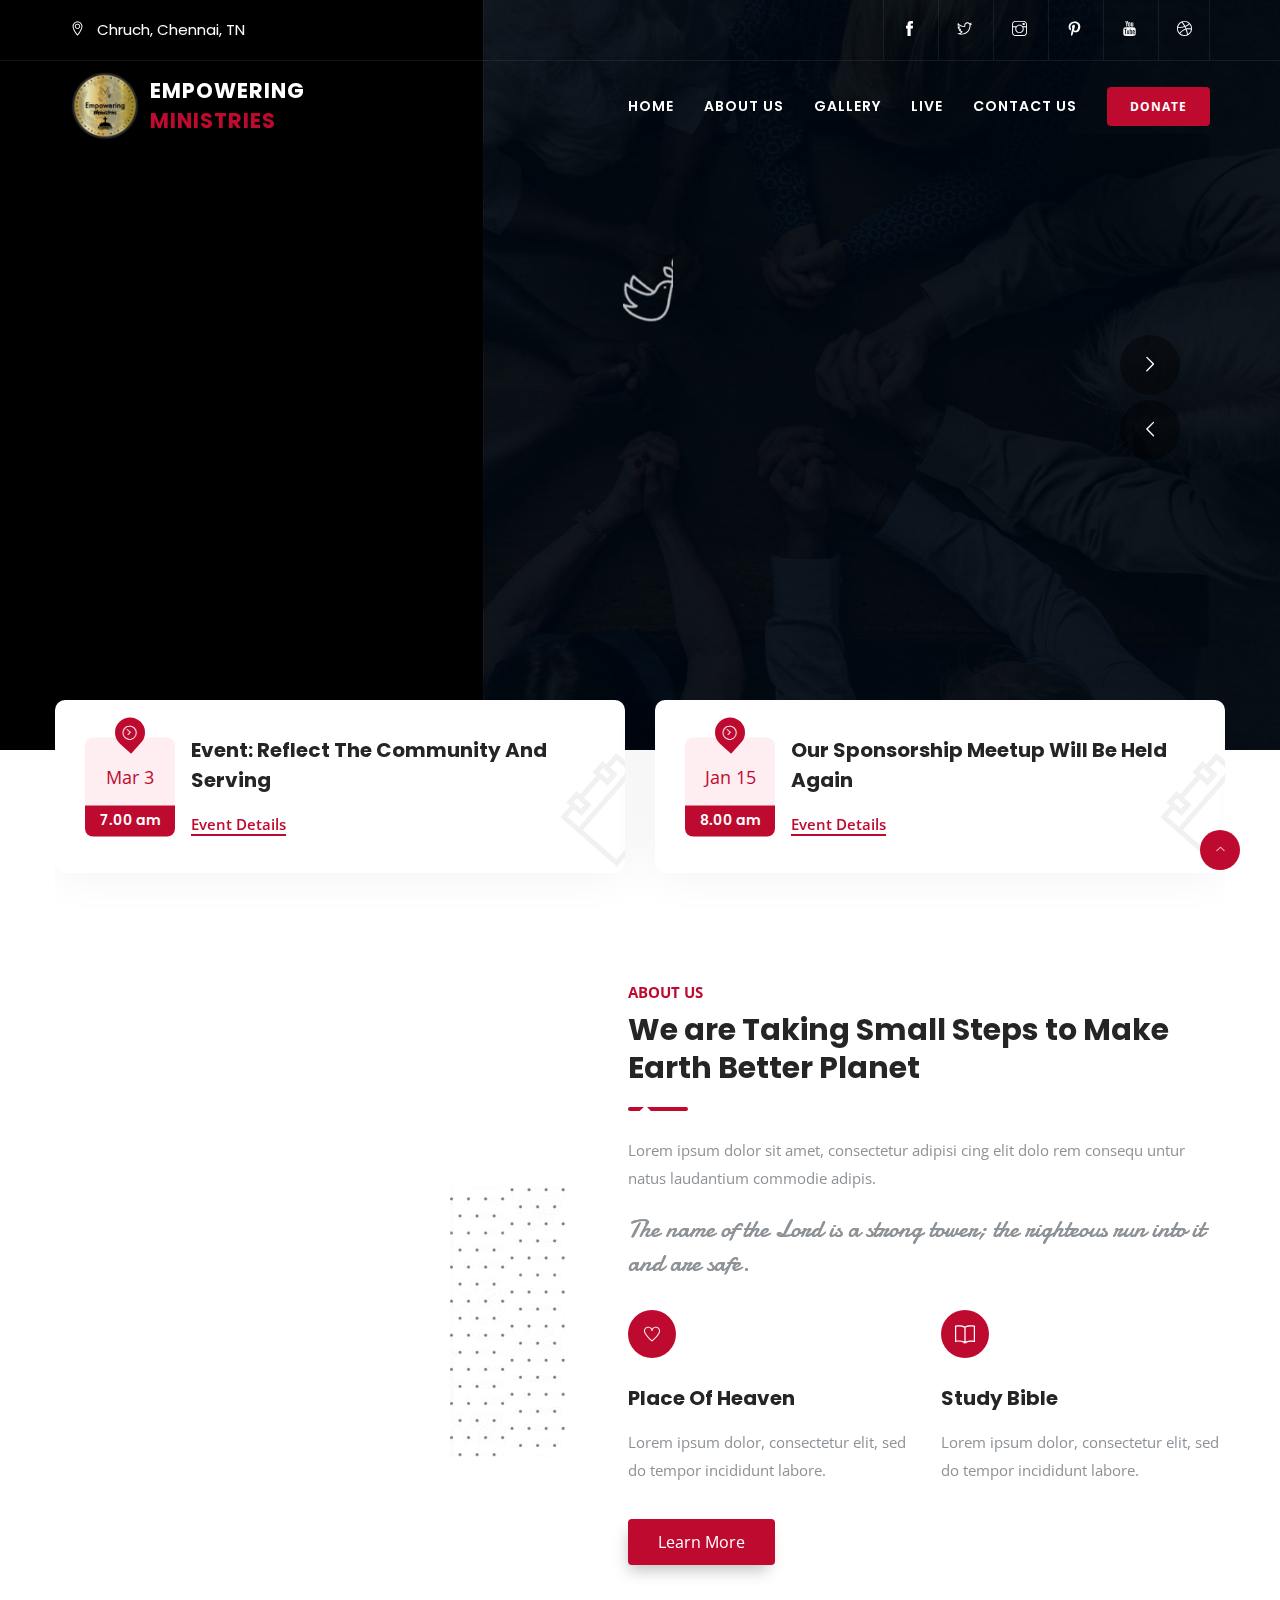
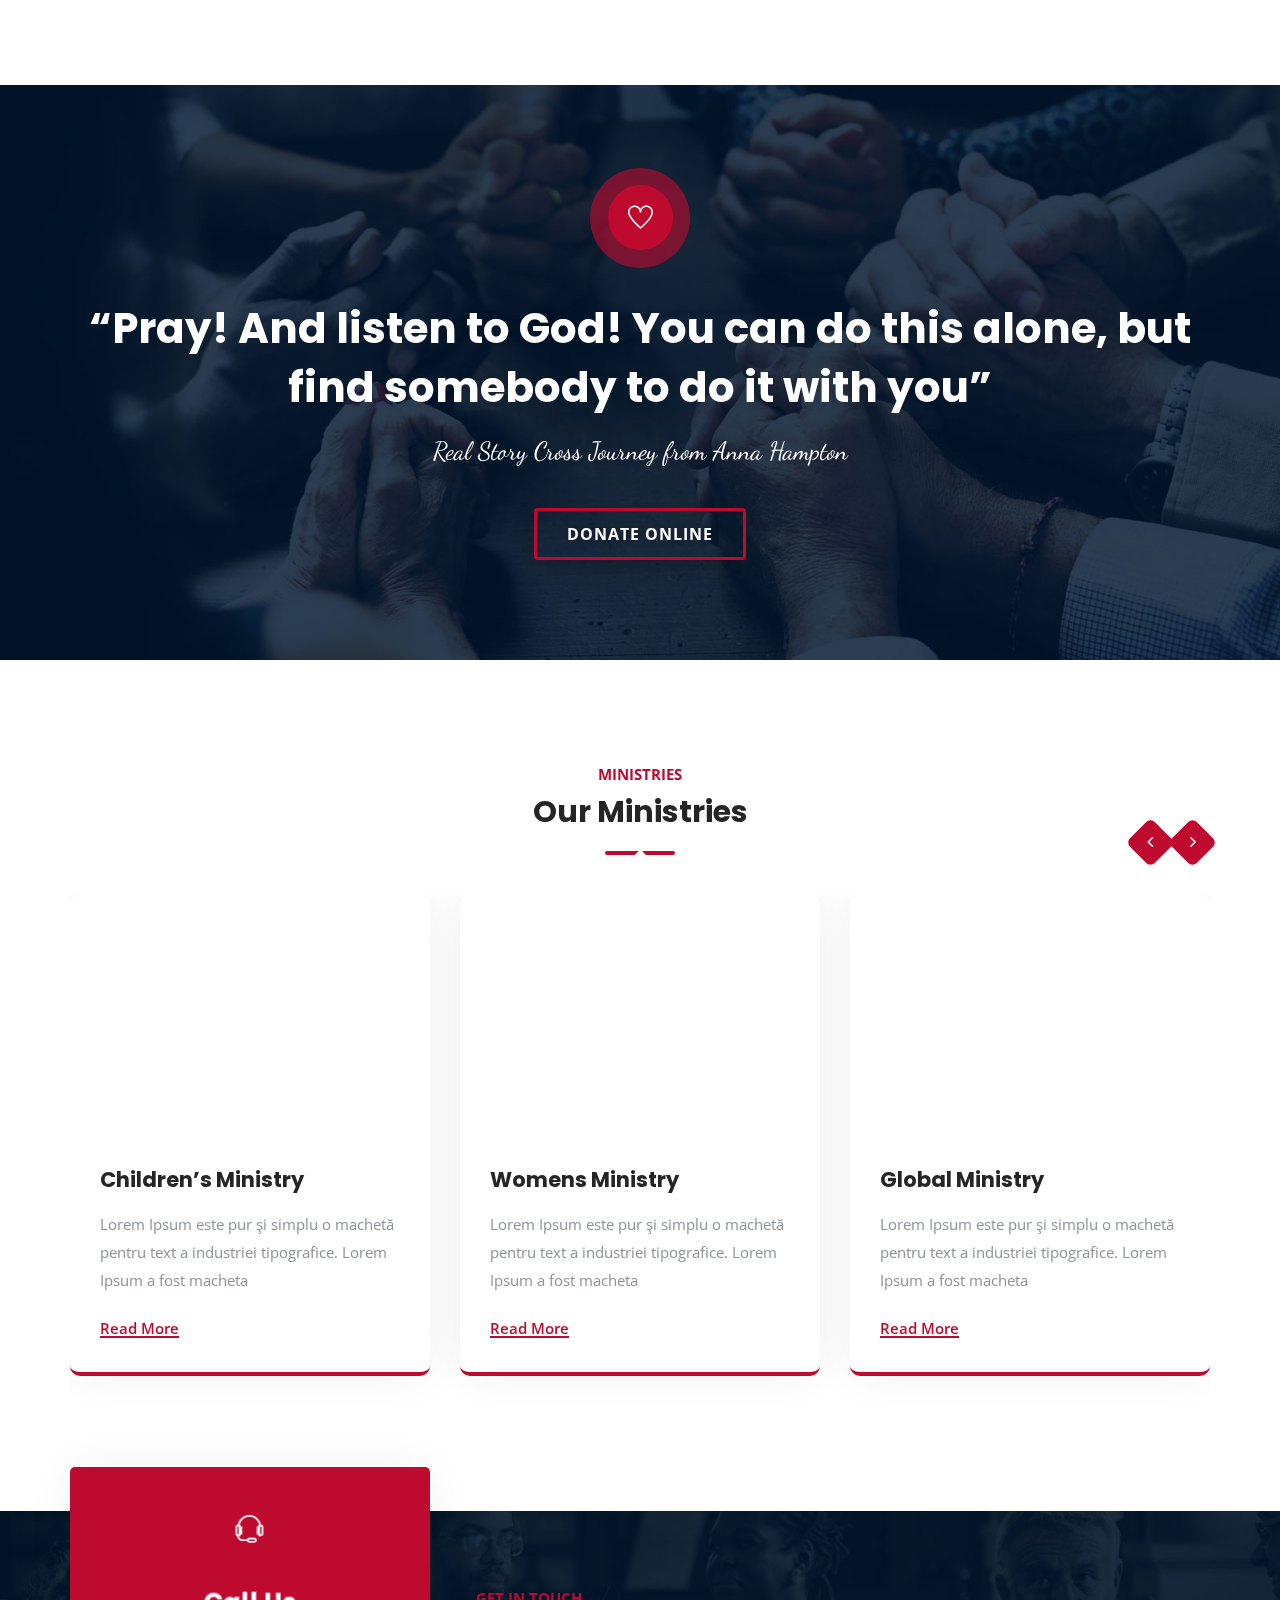
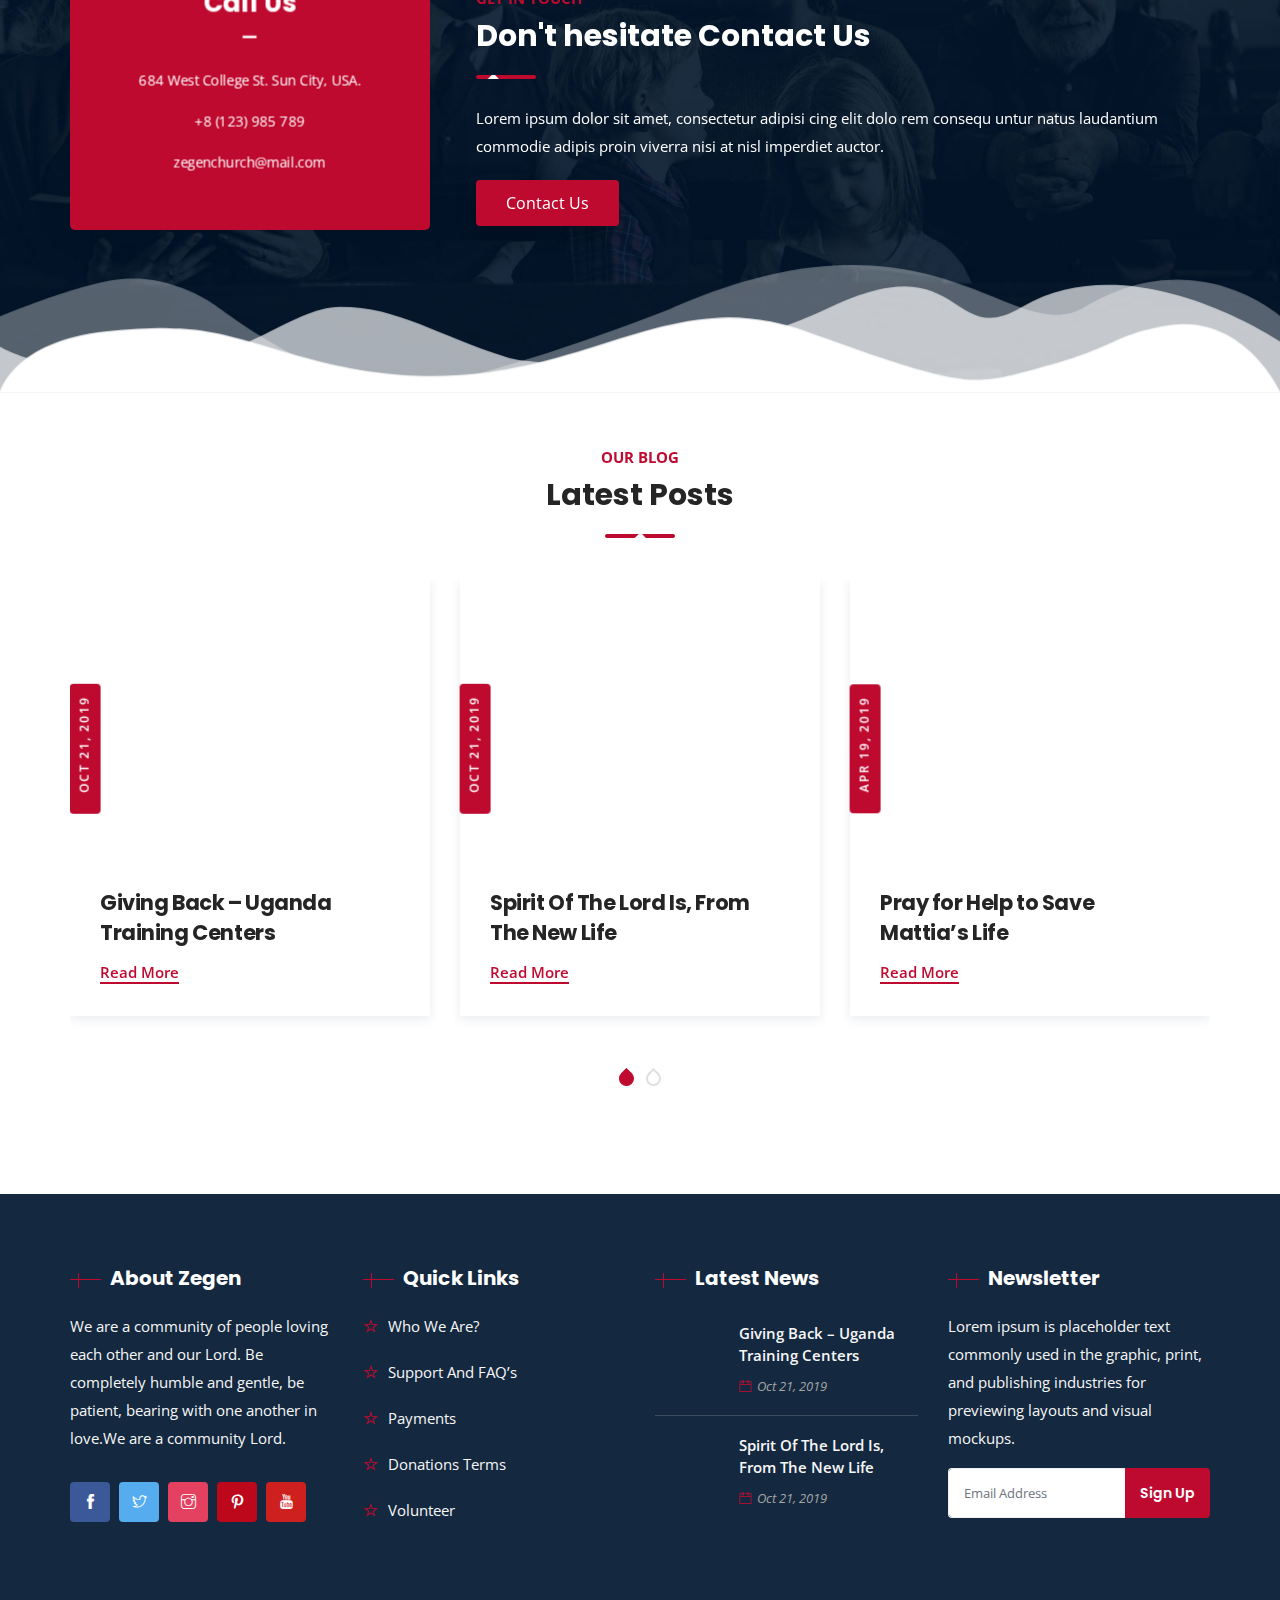
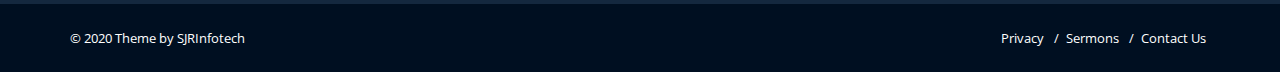
==== index.html @ 4bc89a30 "1.0" ====
<!DOCTYPE html>
<html lang="en-US">

<head>
	<meta http-equiv="content-type" content="text/html;charset=UTF-8" />
	<meta name="viewport" content="width=device-width, initial-scale=1">
	<title>Zegen &#8211; Church WordPress Theme</title>

	<link rel="stylesheet" href="css/style1.css" />
	<link rel="stylesheet" href="css/index.css" />
	<link rel='stylesheet' id='google-fonts-1-css'
		href='https://fonts.googleapis.com/css?family=Damion%3A100%2C100italic%2C200%2C200italic%2C300%2C300italic%2C400%2C400italic%2C500%2C500italic%2C600%2C600italic%2C700%2C700italic%2C800%2C800italic%2C900%2C900italic%7CDancing+Script%3A100%2C100italic%2C200%2C200italic%2C300%2C300italic%2C400%2C400italic%2C500%2C500italic%2C600%2C600italic%2C700%2C700italic%2C800%2C800italic%2C900%2C900italic&amp;ver=5.4.2'
		type='text/css' media='all' />
	<script type='text/javascript' src='js/jquery4a5f.js?ver=1.12.4-wp'></script>
	<link rel="icon" href="img/cropped-fav-icon.jpg" sizes="32x32" />
	<script type="text/javascript">
		function setREVStartSize(e) {
			//window.requestAnimationFrame(function() {				 
			window.RSIW = window.RSIW === undefined ? window.innerWidth : window.RSIW;
			window.RSIH = window.RSIH === undefined ? window.innerHeight : window.RSIH;
			try {
				var pw = document.getElementById(e.c).parentNode.offsetWidth,
					newh;
				pw = pw === 0 || isNaN(pw) ? window.RSIW : pw;
				e.tabw = e.tabw === undefined ? 0 : parseInt(e.tabw);
				e.thumbw = e.thumbw === undefined ? 0 : parseInt(e.thumbw);
				e.tabh = e.tabh === undefined ? 0 : parseInt(e.tabh);
				e.thumbh = e.thumbh === undefined ? 0 : parseInt(e.thumbh);
				e.tabhide = e.tabhide === undefined ? 0 : parseInt(e.tabhide);
				e.thumbhide = e.thumbhide === undefined ? 0 : parseInt(e.thumbhide);
				e.mh = e.mh === undefined || e.mh == "" || e.mh === "auto" ? 0 : parseInt(e.mh, 0);
				if (e.layout === "fullscreen" || e.l === "fullscreen")
					newh = Math.max(e.mh, window.RSIH);
				else {
					e.gw = Array.isArray(e.gw) ? e.gw : [e.gw];
					for (var i in e.rl)
						if (e.gw[i] === undefined || e.gw[i] === 0) e.gw[i] = e.gw[i - 1];
					e.gh = e.el === undefined || e.el === "" || (Array.isArray(e.el) && e.el.length == 0) ? e.gh : e.el;
					e.gh = Array.isArray(e.gh) ? e.gh : [e.gh];
					for (var i in e.rl)
						if (e.gh[i] === undefined || e.gh[i] === 0) e.gh[i] = e.gh[i - 1];

					var nl = new Array(e.rl.length),
						ix = 0,
						sl;
					e.tabw = e.tabhide >= pw ? 0 : e.tabw;
					e.thumbw = e.thumbhide >= pw ? 0 : e.thumbw;
					e.tabh = e.tabhide >= pw ? 0 : e.tabh;
					e.thumbh = e.thumbhide >= pw ? 0 : e.thumbh;
					for (var i in e.rl) nl[i] = e.rl[i] < window.RSIW ? 0 : e.rl[i];
					sl = nl[0];
					for (var i in nl)
						if (sl > nl[i] && nl[i] > 0) {
							sl = nl[i];
							ix = i;
						}
					var m = pw > (e.gw[ix] + e.tabw + e.thumbw) ? 1 : (pw - (e.tabw + e.thumbw)) / (e.gw[ix]);
					newh = (e.gh[ix] * m) + (e.tabh + e.thumbh);
				}
				if (window.rs_init_css === undefined) window.rs_init_css = document.head.appendChild(document.createElement(
					"style"));
				document.getElementById(e.c).height = newh + "px";
				window.rs_init_css.innerHTML += "#" + e.c + "_wrapper { height: " + newh + "px }";
			} catch (e) {
				console.log("Failure at Presize of Slider:" + e)
			}
			//});
		};
	</script>
</head>

<body
	class="home page-template-default page page-id-21 wp-embed-responsive theme-zegen woocommerce-no-js elementor-default elementor-kit-17005 elementor-page elementor-page-21"
	data-zegen="{&quot;scroll_time&quot;:&quot;600&quot;,&quot;scroll_dist&quot;:&quot;40&quot;,&quot;res_width&quot;:1025,&quot;menu_offset&quot;:60,&quot;mobile_menu_offset&quot;:60}">
	<div class="page-loader"></div>
	<div class="mobile-header">
		<div class="mobile-header-inner">
			<div class="sticky-outer">
				<div class="sticky-head">
					<div class="container">
						<ul class="mobile-header-items nav pull-left">
							<li class="nav-item">
								<div class="nav-item-inner"> <a class="mobile-bar-toggle" href="#"><i
											class="ti-menu"></i></a></div>
							</li>
						</ul>
						<ul class="mobile-header-items nav pull-center">
							<li class="nav-item">
								<div class="nav-item-inner">
									<div class="mobile-logo"><a href="index.html" title="Zegen"><noscript><img
													class="img-responsive" src="img/mobile-logo-dark.png" alt="Zegen"
													title="Zegen" /></noscript><img class="lazyload img-responsive"
												src='data:image/svg+xml,%3Csvg%20xmlns=%22http://www.w3.org/2000/svg%22%20viewBox=%220%200%20210%20140%22%3E%3C/svg%3E'
												data-src="img/mobile-logo-dark.png" alt="Zegen" title="Zegen" /></a>
									</div>
								</div>
							</li>
						</ul>

					</div>
				</div>
			</div>
		</div>
	</div>
	<div class="mobile-bar animate-from-left"> <a class="mobile-bar-toggle close" href="#"></a>
		<div class="mobile-bar-inner">
			<div class="container">
				<ul class="mobile-bar-items nav flex-column mobile-bar-top">
					<li class="nav-item">
						<div class="nav-item-inner">
							<div class="mobile-logo"><a href="index.html" title="Zegen"><noscript><img
											class="img-responsive" src="img/mobile-logo-dark.png" alt="Zegen"
											title="Zegen" /></noscript><img class="lazyload img-responsive"
										src='data:image/svg+xml,%3Csvg%20xmlns=%22http://www.w3.org/2000/svg%22%20viewBox=%220%200%20210%20140%22%3E%3C/svg%3E'
										data-src="img/mobile-logo-dark.png" alt="Zegen" title="Zegen" /></a></div>
						</div>
					</li>
				</ul>
				<ul class="mobile-bar-items nav flex-column mobile-bar-middle">
					<li class="nav-item">
						<div class="nav-item-inner">
							<div class="zegen-mobile-main-menu"></div>
						</div>
					</li>
				</ul>
				<ul class="mobile-bar-items nav flex-column mobile-bar-bottom">
					<li class="nav-item">
						<div class="nav-item-inner">

						</div>
					</li>
				</ul>
			</div>
		</div>
	</div>
	<div id="page" class="zegen-wrapper">
		<header class="zegen-header header-absolute">
			<div class="header-inner">
				<div class="topbar clearfix">
					<div class="custom-container topbar-inner">
						<ul class="topbar-items nav pull-left">
							<li class="nav-item">
								<div class="nav-item-inner">
									<div class="header-address"><span class="ti-location-pin"></span> Chruch, Chennai,
										TN</div>
								</div>
							</li>
						</ul>
						<ul class="topbar-items nav pull-right">
							<li class="nav-item">
								<div class="nav-item-inner">
									<ul
										class="nav social-icons  social-squared social-white social-h-own social-bg-transparent social-hbg-transparent">
										<li class="nav-item"> <a href="https://www.facebook.com/chruch.official/"
												class="nav-link social-fb"> <i class=" ti-facebook"></i> </a></li>
										<li class="nav-item"> <a href="https://twitter.com/chruch"
												class="nav-link social-twitter"> <i class=" ti-twitter"></i> </a></li>
										<li class="nav-item"> <a href="https://www.instagram.com/chruch/"
												class="nav-link social-instagram"> <i class=" ti-instagram"></i> </a>
										</li>
										<li class="nav-item"> <a href="https://in.pinterest.com/chruchofficial/"
												class="nav-link social-pinterest"> <i class=" ti-pinterest"></i> </a>
										</li>
										<li class="nav-item"> <a
												href="https://www.youtube.com/channel/UCAOkwuYxJuOqiYAj1Vy5JIg"
												class="nav-link social-youtube"> <i class=" ti-youtube"></i> </a></li>
										<li class="nav-item"> <a href="https://dribbble.com/chruch"
												class="nav-link social-dribbble"> <i class=" ti-dribbble"></i> </a></li>
									</ul>
								</div>
							</li>

						</ul>
					</div>

				</div>
				<div class="sticky-outer">
					<div class="sticky-head">
						<nav class="navbar clearfix">
							<div class="custom-container navbar-inner">
								<ul class="navbar-items nav pull-left">
									<li class="nav-item">
										<div class="nav-item-inner">
											<div class="main-logo">
												<a href="index.html" title="EM">
													<img class="img-responsive" src="img/logo.png"
														alt="EM" title="EM" />
													<h4> Empowering <br> <span class="text-theme"> Ministries </span> </h4>
												</a>
											</div>
											<div class="sticky-logo">
												<a href="index.html" title="EM">
													<img class="img-responsive" src="img/logo.png"
														alt="EM" title="EM" />
													<h4> Empowering <br> <span class="text-theme"> Ministries </span> </h4>
												</a>
											</div>
										</div>
									</li>
								</ul>
								<ul class="navbar-items nav pull-right">
									<li class="nav-item">
										<div class="nav-item-inner">
											<ul id="zegen-main-menu" class="nav zegen-main-menu">
												<li class="menu-item nav-item">
													<a href="index.html" class="nav-link">Home</a>
												</li>
												<li class="menu-item nav-item">
													<a href="about.html" class="nav-link">About Us</a>
												</li>
												<li class="menu-item  nav-item ">
													<a href="gallery.html" class="nav-link">Gallery</a>
												</li>
												<li class="menu-item  nav-item ">
													<a href="live.html" class="nav-link">Live</a>
												</li>
												<li class="menu-item nav-item ">
													<a href="contact.html" class="nav-link">Contact Us</a>
												</li>
											</ul>
										</div>
									</li>
									<li class="nav-item">
										<div class="nav-item-inner">
											<div class="header-navbar-text-1">
												<a href="donate-now/index.html" class="h-donate-btn">Donate</a>
											</div>
										</div>
									</li>
								</ul>
							</div>
						</nav>
					</div>
				</div>
			</div>
		</header>
		<div class="zegen-content-wrapper">
			<div class="zegen-content zegen-page">
				<div class="header-slider-wrapper">
					<p class="rs-p-wp-fix"></p>
					<rs-module-wrap id="rev_slider_1_1_wrapper" data-source="gallery"
						style="background:#000000;padding:0;margin:0px auto;margin-top:0;margin-bottom:0;">
						<rs-module id="rev_slider_1_1" data-version="6.2.10">
							<rs-slides>
								<rs-slide data-key="rs-1" data-title="Web Show" data-thumb="img/zmain-slider-1.jpg"
									data-anim="ei:d;eo:d;s:d;r:0;t:slidingoverlayhorizontal;sl:d;"> <img
										src="img/zmain-slider-1.jpg" title="zmain-slider-1.jpg" width="1920"
										height="1080" data-parallax="5" class="rev-slidebg" data-no-retina>
									<h1 id="slider-1-slide-1-layer-2" class="rs-layer Concept-Title" data-type="text"
										data-color="#ffffff||rgba(255, 255, 255, 1)||rgba(255, 255, 255, 1)||rgba(255, 255, 255, 1)"
										data-rsp_ch="on" data-xy="x:c;y:m;yo:38px,0,-10px,-7px;"
										data-text="w:normal,nowrap,nowrap,normal;s:54,50,45,30;l:52,55,50,40;ls:3px;fw:700;a:center;"
										data-dim="w:754px,699px,auto,400px;" data-padding="b:10;"
										data-frame_0="sX:2;sY:2;" data-frame_0_mask="u:t;"
										data-frame_1="e:power2.out;st:2110;sp:1270;sR:2110;" data-frame_1_mask="u:t;"
										data-frame_999="x:left;tp:600;e:power3.in;st:w;sp:1000;sR:5620;"
										data-frame_999_reverse="x:true;"
										style="z-index:10;font-family:Poppins;text-transform:uppercase;">God gives us
										power</h1>
									<rs-layer id="slider-1-slide-1-layer-4" class="Concept-SubTitle" data-type="text"
										data-color="#bf0a30||#e9204f||#e9204f||#e9204f" data-rsp_ch="on"
										data-xy="x:c;xo:0,0,0,-1px;y:m;yo:-14px,-47px,-55px,-45px;"
										data-text="w:normal,nowrap,nowrap,nowrap;s:21,20,20,15;l:21,25,20,20;fw:700;a:center,left,left,left;"
										data-dim="w:408px,auto,auto,auto;" data-padding="b:10;" data-frame_0="o:1;"
										data-frame_0_chars="y:100%;o:0;rZ:-35deg;" data-frame_0_mask="u:t;"
										data-frame_1="st:640;sp:1200;sR:640;"
										data-frame_1_chars="e:power4.inOut;d:10;rZ:0deg;" data-frame_1_mask="u:t;"
										data-frame_999="x:left;tp:600;e:power3.in;st:w;sp:1000;sR:4960;"
										data-frame_999_reverse="x:true;"
										style="z-index:11;font-family:Open Sans;text-transform:uppercase;">we help you
										get things done </rs-layer>
									<rs-layer id="slider-1-slide-1-layer-14" data-type="text" data-rsp_ch="on"
										data-xy="x:c;xo:0,0,0,7px;y:m,t,t,t;yo:106px,312px,271px,259px;"
										data-text="w:normal;s:18,18,16,15;l:31,30,30,27;a:center;"
										data-dim="w:806px,805px,689px,388px;h:auto,auto,auto,89px;"
										data-frame_0="y:100%;" data-frame_0_mask="u:t;"
										data-frame_1="st:2680;sp:1360;sR:2680;" data-frame_1_mask="u:t;"
										data-frame_999="o:0;tp:600;st:w;sR:4960;"
										style="z-index:9;font-family:Open Sans;">Lorem ipsum dolor sit amet, consectetur
										adipiscing elit, sed eiusmod tempor incididunt ut labore et dolore magna aliqua
										quis nostrud ullamco nisi. </rs-layer>
									<rs-layer id="slider-1-slide-1-layer-16" class="res-slide-btn pop rev-btn"
										data-type="button" data-color="rgba(255,255,255,1)"
										data-xy="x:c;xo:0,0,0,-3px;y:m;yo:190px,156px,128px,143px;"
										data-text="s:16,16,14,14;l:17;fw:500;a:center;" data-rsp_bd="off"
										data-padding="t:15,15,10,10;r:35,35,25,25;b:15,15,10,10;l:35,35,25,25;"
										data-border="bor:3px,3px,3px,3px;" data-frame_0="rX:-70deg;oZ:-50;"
										data-frame_1="oZ:-50;e:power4.inOut;st:3160;sp:1750;"
										data-frame_999="o:0;tp:600;st:w;sR:4640;"
										data-frame_hover="bgc:#000;boc:#000;bor:3px,3px,3px,3px;bos:solid;oX:50;oY:50;sp:0;"
										style="z-index:8;background-color:#bf0a30;font-family:Poppins;cursor:pointer;outline:none;box-shadow:none;box-sizing:border-box;-moz-box-sizing:border-box;-webkit-box-sizing:border-box;">
										Contact Us </rs-layer>
									<rs-layer id="slider-1-slide-1-layer-21" data-type="image" data-rsp_ch="on"
										data-xy="x:c;xo:0,0,0,10px;yo:256px,133px,102px,116px;"
										data-text="w:normal;s:20,16,12,7;l:0,20,15,9;"
										data-dim="w:67px,60px,56px,45px;h:67px,60px,56px,45px;" data-frame_0="x:100%;"
										data-frame_0_mask="u:t;" data-frame_1="st:210;sp:1000;sR:210;"
										data-frame_1_mask="u:t;" data-frame_999="o:0;st:w;sR:7790;" style="z-index:12;">
										<noscript><img src="img/dove.png" width="80" height="80"
												data-no-retina></noscript><img class="lazyload"
											src='data:image/svg+xml,%3Csvg%20xmlns=%22http://www.w3.org/2000/svg%22%20viewBox=%220%200%2080%2080%22%3E%3C/svg%3E'
											data-src="img/dove.png" width="80" height="80" data-no-retina> </rs-layer>
								</rs-slide>
								<rs-slide data-key="rs-2" data-title="Web Show"
									data-thumb="img/zmain-slider-3-100x100.jpg"
									data-anim="ei:d;eo:d;s:d;r:0;t:slidingoverlayhorizontal;sl:d;"> <img
										src="img/zmain-slider-3.jpg" title="zmain-slider-3.jpg" width="1920"
										height="1080" data-parallax="5" class="rev-slidebg" data-no-retina>
									<h1 id="slider-1-slide-2-layer-2" class="rs-layer Concept-Title" data-type="text"
										data-color="#ffffff||rgba(255, 255, 255, 1)||rgba(255, 255, 255, 1)||rgba(255, 255, 255, 1)"
										data-rsp_ch="on" data-xy="x:c;y:m;yo:38px,0,-10px,-7px;"
										data-text="w:normal,nowrap,nowrap,normal;s:54,50,45,28;l:52,55,50,30;ls:3px;fw:700;a:center;"
										data-dim="w:922px,845px,736px,478px;h:62px,auto,auto,35px;" data-padding="b:10;"
										data-frame_0="sX:2;sY:2;" data-frame_0_mask="u:t;"
										data-frame_1="e:power2.out;st:2110;sp:1270;sR:2110;" data-frame_1_mask="u:t;"
										data-frame_999="x:left;tp:600;e:power3.in;st:w;sp:1000;sR:5620;"
										data-frame_999_reverse="x:true;"
										style="z-index:10;font-family:Poppins;text-transform:uppercase;">We call, price
										the lord</h1>
									<rs-layer id="slider-1-slide-2-layer-4" class="Concept-SubTitle" data-type="text"
										data-color="#bf0a30||#e9204f||#e9204f||#e9204f" data-rsp_ch="on"
										data-xy="x:c;xo:0,0,0,-1px;y:m;yo:-14px,-47px,-55px,-40px;"
										data-text="w:normal,nowrap,nowrap,nowrap;s:21,20,20,15;l:21,25,20,20;fw:700;a:center,center,left,left;"
										data-dim="w:446px,424px,auto,auto;" data-padding="b:10;" data-frame_0="o:1;"
										data-frame_0_chars="y:100%;o:0;rZ:-35deg;" data-frame_0_mask="u:t;"
										data-frame_1="st:640;sp:1200;sR:640;"
										data-frame_1_chars="e:power4.inOut;d:10;rZ:0deg;" data-frame_1_mask="u:t;"
										data-frame_999="x:left;tp:600;e:power3.in;st:w;sp:1000;sR:4960;"
										data-frame_999_reverse="x:true;"
										style="z-index:11;font-family:Open Sans;text-transform:uppercase;">WE'RE
										BUILDING THEM A HOME </rs-layer>
									<rs-layer id="slider-1-slide-2-layer-14" data-type="text" data-rsp_ch="on"
										data-xy="x:c;xo:0,0,0,7px;y:m,t,t,t;yo:106px,312px,271px,259px;"
										data-text="w:normal;s:18,18,16,15;l:31,30,30,27;a:center;"
										data-dim="w:806px,805px,689px,388px;h:auto,auto,auto,89px;"
										data-frame_0="y:100%;" data-frame_0_mask="u:t;"
										data-frame_1="st:2680;sp:1360;sR:2680;" data-frame_1_mask="u:t;"
										data-frame_999="o:0;tp:600;st:w;sR:4960;"
										style="z-index:9;font-family:Open Sans;">Lorem ipsum dolor sit amet, consectetur
										adipiscing elit, sed eiusmod tempor incididunt ut labore et dolore magna aliqua
										quis nostrud ullamco nisi. </rs-layer>
									<rs-layer id="slider-1-slide-2-layer-16" class="res-slide-btn pop rev-btn"
										data-type="button" data-color="rgba(255,255,255,1)"
										data-xy="x:c;xo:0,0,0,-3px;y:m;yo:190px,156px,128px,143px;"
										data-text="s:16,16,14,14;l:17;fw:500;a:center;" data-rsp_bd="off"
										data-padding="t:15,15,10,10;r:35,35,25,25;b:15,15,10,10;l:35,35,25,25;"
										data-border="bor:3px,3px,3px,3px;" data-frame_0="y:100%;"
										data-frame_1="e:power4.inOut;st:3160;sp:1200;sR:3160;"
										data-frame_999="o:0;tp:600;st:w;sR:4640;"
										data-frame_hover="bgc:#000;boc:#000;bor:3px,3px,3px,3px;bos:solid;oX:50;oY:50;sp:0;"
										style="z-index:8;background-color:#bf0a30;font-family:Poppins;cursor:pointer;outline:none;box-shadow:none;box-sizing:border-box;-moz-box-sizing:border-box;-webkit-box-sizing:border-box;">
										Contact Us </rs-layer>
									<rs-layer id="slider-1-slide-2-layer-21" data-type="image" data-rsp_ch="on"
										data-xy="x:c;xo:0,0,0,10px;yo:256px,133px,102px,121px;"
										data-text="w:normal;s:20,16,12,7;l:0,20,15,9;"
										data-dim="w:67px,60px,56px,45px;h:67px,60px,56px,45px;" data-frame_0="x:100%;"
										data-frame_0_mask="u:t;" data-frame_1="st:210;sp:1000;sR:210;"
										data-frame_1_mask="u:t;" data-frame_999="o:0;st:w;sR:7790;" style="z-index:12;">
										<noscript><img src="img/loveus.png" width="80" height="80"
												data-no-retina></noscript><img class="lazyload"
											src='data:image/svg+xml,%3Csvg%20xmlns=%22http://www.w3.org/2000/svg%22%20viewBox=%220%200%2080%2080%22%3E%3C/svg%3E'
											data-src="img/loveus.png" width="80" height="80" data-no-retina> </rs-layer>
								</rs-slide>
								<rs-slide data-key="rs-3" data-title="Web Show"
									data-thumb="img/zmain-slider-2-100x100.jpg"
									data-anim="ei:d;eo:d;s:d;r:0;t:slidingoverlayhorizontal;sl:d;"> <img
										src="img/zmain-slider-2.jpg" title="zmain-slider-2.jpg" width="1920"
										height="1080" data-parallax="5" class="rev-slidebg" data-no-retina>
									<h1 id="slider-1-slide-3-layer-2" class="rs-layer Concept-Title" data-type="text"
										data-color="#ffffff||rgba(255, 255, 255, 1)||rgba(255, 255, 255, 1)||rgba(255, 255, 255, 1)"
										data-rsp_ch="on" data-xy="x:c;y:m;yo:38px,0,-10px,-7px;"
										data-text="w:normal,nowrap,nowrap,normal;s:54,50,45,28;l:52,55,50,30;ls:3px;fw:700;a:center;"
										data-dim="w:922px,845px,736px,478px;h:62px,auto,auto,35px;" data-padding="b:10;"
										data-frame_0="sX:2;sY:2;" data-frame_0_mask="u:t;"
										data-frame_1="e:power2.out;st:2110;sp:1270;sR:2110;" data-frame_1_mask="u:t;"
										data-frame_999="x:left;tp:600;e:power3.in;st:w;sp:1000;sR:5620;"
										data-frame_999_reverse="x:true;"
										style="z-index:10;font-family:Poppins;text-transform:uppercase;">LETS BRING THEM
										HOME</h1>
									<rs-layer id="slider-1-slide-3-layer-4" class="Concept-SubTitle" data-type="text"
										data-color="#bf0a30||#e9204f||#e9204f||#e9204f" data-rsp_ch="on"
										data-xy="x:c;xo:0,0,0,-1px;y:m;yo:-14px,-47px,-55px,-40px;"
										data-text="w:normal,nowrap,nowrap,nowrap;s:21,20,20,15;l:21,25,20,20;fw:700;a:center,center,left,left;"
										data-dim="w:446px,424px,auto,auto;" data-padding="b:10;" data-frame_0="o:1;"
										data-frame_0_chars="y:100%;o:0;rZ:-35deg;" data-frame_0_mask="u:t;"
										data-frame_1="st:640;sp:1200;sR:640;"
										data-frame_1_chars="e:power4.inOut;d:10;rZ:0deg;" data-frame_1_mask="u:t;"
										data-frame_999="x:left;tp:600;e:power3.in;st:w;sp:1000;sR:4960;"
										data-frame_999_reverse="x:true;"
										style="z-index:11;font-family:Open Sans;text-transform:uppercase;">YOU CAN HELP
										FOR THEM </rs-layer>
									<rs-layer id="slider-1-slide-3-layer-14" data-type="text" data-rsp_ch="on"
										data-xy="x:c;xo:0,0,0,7px;y:m,t,t,t;yo:106px,312px,271px,259px;"
										data-text="w:normal;s:18,18,16,15;l:31,30,30,27;a:center;"
										data-dim="w:806px,805px,689px,388px;h:auto,auto,auto,89px;"
										data-frame_0="y:100%;" data-frame_0_mask="u:t;"
										data-frame_1="st:2680;sp:1360;sR:2680;" data-frame_1_mask="u:t;"
										data-frame_999="o:0;tp:600;st:w;sR:4960;"
										style="z-index:9;font-family:Open Sans;">Lorem ipsum dolor sit amet, consectetur
										adipiscing elit, sed eiusmod tempor incididunt ut labore et dolore magna aliqua
										quis nostrud ullamco nisi. </rs-layer>
									<rs-layer id="slider-1-slide-3-layer-16" class="res-slide-btn pop rev-btn"
										data-type="button" data-color="rgba(255,255,255,1)"
										data-xy="x:c;xo:0,0,0,-3px;y:m;yo:190px,156px,128px,143px;"
										data-text="s:16,16,14,14;l:17;fw:500;a:center;" data-rsp_bd="off"
										data-padding="t:15,15,10,10;r:35,35,25,25;b:15,15,10,10;l:35,35,25,25;"
										data-border="bor:3px,3px,3px,3px;" data-frame_0="y:100%;"
										data-frame_1="e:power4.inOut;st:3160;sp:1200;sR:3160;"
										data-frame_999="o:0;tp:600;st:w;sR:4640;"
										data-frame_hover="bgc:#000;boc:#000;bor:3px,3px,3px,3px;bos:solid;oX:50;oY:50;sp:0;"
										style="z-index:8;background-color:#bf0a30;font-family:Poppins;cursor:pointer;outline:none;box-shadow:none;box-sizing:border-box;-moz-box-sizing:border-box;-webkit-box-sizing:border-box;">
										Contact Us </rs-layer>
									<rs-layer id="slider-1-slide-3-layer-21" data-type="image" data-rsp_ch="on"
										data-xy="x:c;xo:0,0,0,10px;yo:256px,133px,102px,121px;"
										data-text="w:normal;s:20,16,12,7;l:0,20,15,9;"
										data-dim="w:67px,60px,56px,45px;h:67px,60px,56px,45px;" data-frame_0="x:100%;"
										data-frame_0_mask="u:t;" data-frame_1="st:210;sp:1000;sR:210;"
										data-frame_1_mask="u:t;" data-frame_999="o:0;st:w;sR:7790;" style="z-index:12;">
										<noscript><img src="img/bible.png" width="80" height="80"
												data-no-retina></noscript><img class="lazyload"
											src='data:image/svg+xml,%3Csvg%20xmlns=%22http://www.w3.org/2000/svg%22%20viewBox=%220%200%2080%2080%22%3E%3C/svg%3E'
											data-src="img/bible.png" width="80" height="80" data-no-retina> </rs-layer>
								</rs-slide>
							</rs-slides>
							<rs-static-layers></rs-static-layers>
						</rs-module>
						<script type="text/javascript">
							setREVStartSize({
								c: 'rev_slider_1_1',
								rl: [1240, 1024, 778, 480],
								el: [750, 550, 500, 480],
								gw: [1240, 1024, 778, 480],
								gh: [750, 550, 500, 480],
								type: 'standard',
								justify: '',
								layout: 'fullwidth',
								mh: "0"
							});
							var revapi1,
								tpj;
							jQuery(function () {
								tpj = jQuery;
								revapi1 = tpj("#rev_slider_1_1")
								if (revapi1 == undefined || revapi1.revolution == undefined) {
									revslider_showDoubleJqueryError("rev_slider_1_1");
								} else {
									revapi1.revolution({
										visibilityLevels: "1240,1024,778,480",
										gridwidth: "1240,1024,778,480",
										gridheight: "750,550,500,480",
										perspectiveType: "local",
										editorheight: "750,550,500,480",
										responsiveLevels: "1240,1024,778,480",
										stopAtSlide: 1,
										stopAfterLoops: 0,
										stopLoop: true,
										progressBar: {
											disableProgressBar: true
										},
										navigation: {
											mouseScrollNavigation: false,
											onHoverStop: false,
											touch: {
												touchenabled: true,
												touchOnDesktop: true,
												swipe_min_touches: 50
											},
											arrows: {
												enable: true,
												tmp: "<div class=\"tp-title-wrap\">  	<div class=\"tp-arr-imgholder\"></div> </div>",
												style: "zeus",
												hide_onmobile: true,
												hide_under: "700px",
												rtl: true,
												left: {
													anim: "right",
													container: "layergrid",
													h_align: "right",
													h_offset: 30,
													v_offset: 55
												},
												right: {
													anim: "right",
													container: "layergrid",
													h_offset: 30,
													v_offset: -10
												}
											}
										},
										parallax: {
											levels: [5, 10, 15, 20, 25, 30, 35, 40, 45, 46, 47, 48, 49, 50, 100, 55],
											type: "scroll",
											origo: "slidercenter",
											speed: 1000
										},
										fallbacks: {
											allowHTML5AutoPlayOnAndroid: true
										},
									});
								}

							});
						</script>
						<script>
							var htmlDivCss = unescape(
								".rs-layer.Concept-Content%20a%2C%0A.rs-layer.Concept-Content%20a%3Avisited%20%7B%0A%20%20color%3A%20%23fff%20%21important%3B%0A%20%20border-bottom%3A%201px%20solid%20%23fff%20%21important%3B%0A%20%20font-weight%3A%20700%20%21important%3B%0A%7D%0A%20%20%20%20%20%20%0A.rs-layer.Concept-Content%20a%3Ahover%09%7B%0A%20%20%20border-bottom%3A%201px%20solid%20transparent%20%21important%3B%0A%7D%0A%0A.rs-layer.Concept-Content-Dark%20a%2C%0A.rs-layer.Concept-Content-Dark%20a%3Avisited%20%7B%0A%20%20color%3A%20%23000%20%21important%3B%0A%20%20border-bottom%3A%201px%20solid%20%23000%20%21important%3B%0A%20%20font-weight%3A%20700%20%21important%3B%0A%7D%0A%0A.rs-layer.Concept-Content-Dark%20a%3Ahover%09%7B%0A%20%20%20border-bottom%3A%201px%20solid%20transparent%20%21important%3B%0A%7D%0A%40media%20only%20screen%20and%20%28max-width%3A%20575px%29%20%7B%0A%20%20rs-layer.res-slide-btn%20%7B%0A%20%20%20%20%20%20padding%3A%207px%2016px%20%21important%3B%0A%20%20%20%20%20%20font-size%3A%2013px%20%21important%3B%0A%20%20%7D%0A%7D"
							);
							var htmlDiv = document.getElementById('rs-plugin-settings-inline-css');
							if (htmlDiv) {
								htmlDiv.innerHTML = htmlDiv.innerHTML + htmlDivCss;
							} else {
								var htmlDiv = document.createElement('div');
								htmlDiv.innerHTML = '<style>' + htmlDivCss + '</style>';
								document.getElementsByTagName('head')[0].appendChild(htmlDiv.childNodes[0]);
							}
						</script>
						<script>
							var htmlDivCss = unescape(
								"%23rev_slider_1_1_wrapper%20.zeus.tparrows%20%7B%0A%20%20cursor%3Apointer%3B%0A%20%20min-width%3A60px%3B%0A%20%20min-height%3A60px%3B%0A%20%20position%3Aabsolute%3B%0A%20%20display%3Ablock%3B%0A%20%20z-index%3A1000%3B%0A%20%20border-radius%3A50%25%3B%20%20%20%0A%20%20overflow%3Ahidden%3B%0A%20%20background%3Argba%280%2C%200%2C%200%2C%200.38%29%3B%0A%7D%0A%0A%23rev_slider_1_1_wrapper%20.zeus.tparrows%3Abefore%20%7B%0A%20%20font-family%3A%20%27revicons%27%3B%0A%20%20font-size%3A17px%3B%0A%20%20color%3A%23ffffff%3B%0A%20%20display%3Ablock%3B%0A%20%20line-height%3A%2060px%3B%0A%20%20text-align%3A%20center%3B%20%20%20%20%0A%20%20z-index%3A2%3B%0A%20%20position%3Arelative%3B%0A%7D%0A%23rev_slider_1_1_wrapper%20.zeus.tparrows.tp-leftarrow%3Abefore%20%7B%0A%20%20content%3A%20%27%5Ce824%27%3B%0A%7D%0A%23rev_slider_1_1_wrapper%20.zeus.tparrows.tp-rightarrow%3Abefore%20%7B%0A%20%20content%3A%20%27%5Ce825%27%3B%0A%7D%0A%0A%23rev_slider_1_1_wrapper%20.zeus%20.tp-title-wrap%20%7B%0A%20%20background%3Argba%280%2C0%2C0%2C0.5%29%3B%0A%20%20width%3A100%25%3B%0A%20%20height%3A100%25%3B%0A%20%20top%3A0px%3B%0A%20%20left%3A0px%3B%0A%20%20position%3Aabsolute%3B%0A%20%20opacity%3A0%3B%0A%20%20transform%3Ascale%280%29%3B%0A%20%20-webkit-transform%3Ascale%280%29%3B%0A%20%20%20transition%3A%20all%200.3s%3B%0A%20%20-webkit-transition%3Aall%200.3s%3B%0A%20%20-moz-transition%3Aall%200.3s%3B%0A%20%20%20border-radius%3A50%25%3B%0A%20%7D%0A%23rev_slider_1_1_wrapper%20.zeus%20.tp-arr-imgholder%20%7B%0A%20%20width%3A100%25%3B%0A%20%20height%3A100%25%3B%0A%20%20position%3Aabsolute%3B%0A%20%20top%3A0px%3B%0A%20%20left%3A0px%3B%0A%20%20background-position%3Acenter%20center%3B%0A%20%20background-size%3Acover%3B%0A%20%20border-radius%3A50%25%3B%0A%20%20transform%3Atranslatex%28-100%25%29%3B%0A%20%20-webkit-transform%3Atranslatex%28-100%25%29%3B%0A%20%20%20transition%3A%20all%200.3s%3B%0A%20%20-webkit-transition%3Aall%200.3s%3B%0A%20%20-moz-transition%3Aall%200.3s%3B%0A%0A%20%7D%0A%23rev_slider_1_1_wrapper%20.zeus.tp-rightarrow%20.tp-arr-imgholder%20%7B%0A%20%20%20%20transform%3Atranslatex%28100%25%29%3B%0A%20%20-webkit-transform%3Atranslatex%28100%25%29%3B%0A%20%20%20%20%20%20%7D%0A%23rev_slider_1_1_wrapper%20.zeus.tparrows%3Ahover%20.tp-arr-imgholder%20%7B%0A%20%20transform%3Atranslatex%280%29%3B%0A%20%20-webkit-transform%3Atranslatex%280%29%3B%0A%20%20opacity%3A1%3B%0A%7D%0A%20%20%20%20%20%20%0A%23rev_slider_1_1_wrapper%20.zeus.tparrows%3Ahover%20.tp-title-wrap%20%7B%0A%20%20transform%3Ascale%281%29%3B%0A%20%20-webkit-transform%3Ascale%281%29%3B%0A%20%20opacity%3A1%3B%0A%7D%0A%20%0A"
							);
							var htmlDiv = document.getElementById('rs-plugin-settings-inline-css');
							if (htmlDiv) {
								htmlDiv.innerHTML = htmlDiv.innerHTML + htmlDivCss;
							} else {
								var htmlDiv = document.createElement('div');
								htmlDiv.innerHTML = '<style>' + htmlDivCss + '</style>';
								document.getElementsByTagName('head')[0].appendChild(htmlDiv.childNodes[0]);
							}
						</script>
						<script>
							var htmlDivCss = unescape(
								"%23rev_slider_1_1%5Bdata-slideactive%3D%22rs-1%22%5D%20.zeus.tparrows%7B%0Amin-width%3A%2060px%20%21important%3B%0Amin-height%3A%2060px%20%21important%3B%0Abackground%3A%20rgba%280%2C%200%2C%200%2C%200.38%29%20%21important%3B%0A%7D%0A%23rev_slider_1_1%5Bdata-slideactive%3D%22rs-1%22%5D%20.zeus.tparrows%3Abefore%7B%0Aline-height%3A%2060px%20%21important%3B%0Afont-size%3A%2017px%20%21important%3B%0A%7D%0A%0A%23rev_slider_1_1%5Bdata-slideactive%3D%22rs-2%22%5D%20.zeus.tparrows%7B%0Amin-width%3A%2060px%20%21important%3B%0Amin-height%3A%2060px%20%21important%3B%0Abackground%3A%20rgba%280%2C%200%2C%200%2C%200.38%29%20%21important%3B%0A%7D%0A%23rev_slider_1_1%5Bdata-slideactive%3D%22rs-2%22%5D%20.zeus.tparrows%3Abefore%7B%0Aline-height%3A%2060px%20%21important%3B%0Acolor%3A%20%23ffffff%20%21important%3B%0Afont-size%3A%2017px%20%21important%3B%0A%7D%0A%0A%23rev_slider_1_1%5Bdata-slideactive%3D%22rs-3%22%5D%20.zeus.tparrows%7B%0Amin-width%3A%2060px%20%21important%3B%0Amin-height%3A%2060px%20%21important%3B%0Abackground%3A%20rgba%280%2C%200%2C%200%2C%200.38%29%20%21important%3B%0A%7D%0A%23rev_slider_1_1%5Bdata-slideactive%3D%22rs-3%22%5D%20.zeus.tparrows%3Abefore%7B%0Aline-height%3A%2060px%20%21important%3B%0Afont-size%3A%2017px%20%21important%3B%0A%7D%0A%0A"
							);
							var htmlDiv = document.getElementById('rs-plugin-settings-inline-css');
							if (htmlDiv) {
								htmlDiv.innerHTML = htmlDiv.innerHTML + htmlDivCss;
							} else {
								var htmlDiv = document.createElement('div');
								htmlDiv.innerHTML = '<style>' + htmlDivCss + '</style>';
								document.getElementsByTagName('head')[0].appendChild(htmlDiv.childNodes[0]);
							}
						</script>
					</rs-module-wrap>
				</div>
				<div class="zegen-content-inner">
					<div class="container">
						<div class="row">
							<div class="col-md-12">
								<div id="primary" class="content-area clearfix">
									<div id="page-21" class="post-21 page type-page status-publish hentry">
										<div data-elementor-type="wp-page" data-elementor-id="21"
											class="elementor elementor-21" data-elementor-settings="[]">
											<div class="elementor-inner">
												<div class="elementor-section-wrap">
													<section
														class="elementor-element elementor-element-8516761 elementor-section-boxed elementor-section-height-default elementor-section-height-default elementor-section elementor-top-section"
														data-id="8516761" data-element_type="section"
														data-settings="{&quot;background_background&quot;:&quot;classic&quot;}">
														<div class="elementor-background-overlay"></div>
														<div class="elementor-container elementor-column-gap-no">
															<div class="elementor-row">
																<div class="elementor-element elementor-element-c732bfc elementor-column elementor-col-100 elementor-top-column"
																	data-id="c732bfc" data-element_type="column">
																	<div
																		class="elementor-column-wrap  elementor-element-populated">
																		<div class="elementor-widget-wrap">
																			<div class="elementor-element elementor-element-3557e54 elementor-widget elementor-widget-zegenevent"
																				data-id="3557e54"
																				data-element_type="widget"
																				data-widget_type="zegenevent.default">
																				<div class="elementor-widget-container">
																					<div class="event-wrapper event-modern event-light shortcode-rand-1 zegen-inline-css"
																						data-css="&quot;.shortcode-rand-1.event-wrapper .event-inner &gt; *:nth-child(1) { margin-bottom: 20px; }.shortcode-rand-1.event-wrapper.event-dark .event-inner, .shortcode-rand-1.event-wrapper .event-inner, .shortcode-rand-1.event-dark .media-body, .shortcode-rand-1 .media-body { color: #ffffff; }&quot;">
																						<div class="owl-carousel"
																							data-loop="0"
																							data-margin="30"
																							data-center="0" data-nav="0"
																							data-dots="0"
																							data-autoplay="0"
																							data-items="2"
																							data-items-tab="1"
																							data-items-mob="1"
																							data-duration="5000"
																							data-smartspeed="250"
																							data-scrollby="1"
																							data-autoheight="false">
																							<div class="item">
																								<div
																									class="event-inner">
																									<div
																										class="event-date">
																										Mar 3<span
																											class="event-time">7.00
																											am</span>
																									</div>
																									<div
																										class="entry-title">
																										<h5
																											class="post-title-head">
																											<a href="event/reflect-the-community-and-serving/index.html"
																												class="post-title">Event:
																												Reflect
																												The
																												Community
																												And
																												Serving</a>
																										</h5>
																									</div>
																									<div
																										class="post-more">
																										<a class="read-more"
																											href="event/reflect-the-community-and-serving/index.html">Event
																											Details</a>
																									</div>
																								</div>
																							</div>
																							<div class="item">
																								<div
																									class="event-inner">
																									<div
																										class="event-date">
																										Jan 15<span
																											class="event-time">8.00
																											am</span>
																									</div>
																									<div
																										class="entry-title">
																										<h5
																											class="post-title-head">
																											<a href="event/our-sponsorship-meetup-will-be-held-again/index.html"
																												class="post-title">Our
																												Sponsorship
																												Meetup
																												Will Be
																												Held
																												Again</a>
																										</h5>
																									</div>
																									<div
																										class="post-more">
																										<a class="read-more"
																											href="event/our-sponsorship-meetup-will-be-held-again/index.html">Event
																											Details</a>
																									</div>
																								</div>
																							</div>
																							<div class="item">
																								<div
																									class="event-inner">
																									<div
																										class="event-date">
																										Mar 4<span
																											class="event-time">12.00
																											pm</span>
																									</div>
																									<div
																										class="entry-title">
																										<h5
																											class="post-title-head">
																											<a href="event/lord-is-sufficient-for-all-of-our-needs/index.html"
																												class="post-title">Event:
																												Lord is
																												Sufficient
																												for all
																												of our
																												needs</a>
																										</h5>
																									</div>
																									<div
																										class="post-more">
																										<a class="read-more"
																											href="event/lord-is-sufficient-for-all-of-our-needs/index.html">Event
																											Details</a>
																									</div>
																								</div>
																							</div>
																							<div class="item">
																								<div
																									class="event-inner">
																									<div
																										class="event-date">
																										Apr 8<span
																											class="event-time">5.00
																											pm</span>
																									</div>
																									<div
																										class="entry-title">
																										<h5
																											class="post-title-head">
																											<a href="event/building-holy-healthy-lives-gods/index.html"
																												class="post-title">Event:
																												Building
																												Holy
																												&amp;
																												Healthy
																												Lives
																												God’s</a>
																										</h5>
																									</div>
																									<div
																										class="post-more">
																										<a class="read-more"
																											href="event/building-holy-healthy-lives-gods/index.html">Event
																											Details</a>
																									</div>
																								</div>
																							</div>
																							<div class="item">
																								<div
																									class="event-inner">
																									<div
																										class="event-date">
																										Apr 10<span
																											class="event-time">6.00
																											am</span>
																									</div>
																									<div
																										class="entry-title">
																										<h5
																											class="post-title-head">
																											<a href="event/new-families-during-national-adoption-month/index.html"
																												class="post-title">New
																												Families
																												During
																												National
																												Adoption
																												Month</a>
																										</h5>
																									</div>
																									<div
																										class="post-more">
																										<a class="read-more"
																											href="event/new-families-during-national-adoption-month/index.html">Event
																											Details</a>
																									</div>
																								</div>
																							</div>
																							<div class="item">
																								<div
																									class="event-inner">
																									<div
																										class="event-date">
																										May 1<span
																											class="event-time">11.00
																											am</span>
																									</div>
																									<div
																										class="entry-title">
																										<h5
																											class="post-title-head">
																											<a href="event/sharing-our-faith-love-to-children/index.html"
																												class="post-title">Event:
																												Sharing
																												Our
																												Faith
																												&amp;
																												Love To
																												Children</a>
																										</h5>
																									</div>
																									<div
																										class="post-more">
																										<a class="read-more"
																											href="event/sharing-our-faith-love-to-children/index.html">Event
																											Details</a>
																									</div>
																								</div>
																							</div>
																						</div>
																					</div>
																				</div>
																			</div>
																		</div>
																	</div>
																</div>
															</div>
														</div>
													</section>
													<section
														class="elementor-element elementor-element-5065efd elementor-section-content-middle elementor-section-boxed elementor-section-height-default elementor-section-height-default elementor-section elementor-top-section"
														data-id="5065efd" data-element_type="section">
														<div class="elementor-container elementor-column-gap-default">
															<div class="elementor-row">
																<div class="elementor-element elementor-element-da50db9 elementor-column elementor-col-50 elementor-top-column"
																	data-id="da50db9" data-element_type="column">
																	<div
																		class="elementor-column-wrap  elementor-element-populated">
																		<div class="elementor-widget-wrap">
																			<div class="elementor-element elementor-element-4f09ad9 elementor-widget elementor-widget-image"
																				data-id="4f09ad9"
																				data-element_type="widget"
																				data-widget_type="image.default">
																				<div class="elementor-widget-container">
																					<div class="elementor-image">
																						<noscript><img
																								src="img/about-normal.jpg"
																								title="about-normal-oh1hcutqgapovd0cfco23v4udo7c2kb9lhphi9eucq"
																								alt="about-normal-oh1hcutqgapovd0cfco23v4udo7c2kb9lhphi9eucq" /></noscript><img
																							class="lazyload"
																							src='data:image/svg+xml,%3Csvg%20xmlns=%22http://www.w3.org/2000/svg%22%20viewBox=%220%200%20210%20140%22%3E%3C/svg%3E'
																							data-src="img/about-normal.jpg"
																							title="about-normal-oh1hcutqgapovd0cfco23v4udo7c2kb9lhphi9eucq"
																							alt="about-normal-oh1hcutqgapovd0cfco23v4udo7c2kb9lhphi9eucq" />
																					</div>
																				</div>
																			</div>
																		</div>
																	</div>
																</div>
																<div class="elementor-element elementor-element-902493c pl-lg-5 elementor-column elementor-col-50 elementor-top-column"
																	data-id="902493c" data-element_type="column">
																	<div
																		class="elementor-column-wrap  elementor-element-populated">
																		<div class="elementor-widget-wrap">
																			<div class="elementor-element elementor-element-6a7ee16 elementor-widget elementor-widget-zegensectiontitle"
																				data-id="6a7ee16"
																				data-element_type="widget"
																				data-widget_type="zegensectiontitle.default">
																				<div class="elementor-widget-container">
																					<div
																						class="section-title-wrapper margin-bottom-20">
																						<div class="title-wrap"><span
																								class="sub-title">ABOUT
																								US</span>
																							<h2 class="section-title">We
																								are Taking Small Steps
																								to Make Earth Better
																								Planet</h2><span
																								class="title-separator separator-border theme-color-bg"></span>
																						</div>
																						<div
																							class="section-description">
																							Lorem ipsum dolor sit amet,
																							consectetur adipisi cing
																							elit dolo rem consequ untur
																							natus laudantium commodie
																							adipis.</div>
																					</div>
																				</div>
																			</div>
																			<div class="elementor-element elementor-element-2541c99 elementor-widget elementor-widget-heading"
																				data-id="2541c99"
																				data-element_type="widget"
																				data-widget_type="heading.default">
																				<div class="elementor-widget-container">
																					<span
																						class="elementor-heading-title elementor-size-default">The
																						name of the Lord is a strong
																						tower; the righteous run into it
																						and are safe.</span></div>
																			</div>
																			<section
																				class="elementor-element elementor-element-cdce80d elementor-section-boxed elementor-section-height-default elementor-section-height-default elementor-section elementor-inner-section"
																				data-id="cdce80d"
																				data-element_type="section">
																				<div
																					class="elementor-container elementor-column-gap-default">
																					<div class="elementor-row">
																						<div class="elementor-element elementor-element-3cd7d92 elementor-column elementor-col-50 elementor-inner-column"
																							data-id="3cd7d92"
																							data-element_type="column">
																							<div
																								class="elementor-column-wrap  elementor-element-populated">
																								<div
																									class="elementor-widget-wrap">
																									<div class="elementor-element elementor-element-3d5c719 elementor-widget elementor-widget-zegenfeaturebox"
																										data-id="3d5c719"
																										data-element_type="widget"
																										data-widget_type="zegenfeaturebox.default">
																										<div class="elementor-widget-container feature-box-wrapper shortcode-rand-2 zegen-inline-css"
																											data-css="&quot;.shortcode-rand-2.feature-box-wrapper .feature-box-inner &gt; *:nth-child(1), .shortcode-rand-2.feature-box-wrapper &gt; .media &gt; .media-body &gt; *:nth-child(1) { margin-bottom: 25px; }.shortcode-rand-2.feature-box-wrapper .feature-box-inner &gt; *:nth-child(2), .shortcode-rand-2.feature-box-wrapper &gt; .media &gt; .media-body &gt; *:nth-child(2) { margin-bottom: 15px; }.shortcode-rand-2.feature-box-wrapper .feature-box-inner &gt; *:nth-child(3), .shortcode-rand-2.feature-box-wrapper &gt; .media &gt; .media-body &gt; *:nth-child(3) { margin-bottom: 0px; }&quot;">
																											<div
																												class="feature-box-inner">
																												<div
																													class="feature-box-icon">
																													<span
																														class="text-center theme-color-bg icon-icon-light rounded-circle fbox-icon-middle ti-heart"></span>
																												</div>
																												<h5
																													class="feature-box-title">
																													Place
																													Of
																													Heaven
																												</h5>
																												<div
																													class="fbox-content">
																													Lorem
																													ipsum
																													dolor,
																													consectetur
																													elit,
																													sed
																													do
																													tempor
																													incididunt
																													labore.
																												</div>
																											</div>
																										</div>
																									</div>
																								</div>
																							</div>
																						</div>
																						<div class="elementor-element elementor-element-26d5264 elementor-column elementor-col-50 elementor-inner-column"
																							data-id="26d5264"
																							data-element_type="column">
																							<div
																								class="elementor-column-wrap  elementor-element-populated">
																								<div
																									class="elementor-widget-wrap">
																									<div class="elementor-element elementor-element-789c66c elementor-widget elementor-widget-zegenfeaturebox"
																										data-id="789c66c"
																										data-element_type="widget"
																										data-widget_type="zegenfeaturebox.default">
																										<div class="elementor-widget-container feature-box-wrapper shortcode-rand-3 zegen-inline-css"
																											data-css="&quot;.shortcode-rand-3.feature-box-wrapper .feature-box-inner &gt; *:nth-child(1), .shortcode-rand-3.feature-box-wrapper &gt; .media &gt; .media-body &gt; *:nth-child(1) { margin-bottom: 25px; }.shortcode-rand-3.feature-box-wrapper .feature-box-inner &gt; *:nth-child(2), .shortcode-rand-3.feature-box-wrapper &gt; .media &gt; .media-body &gt; *:nth-child(2) { margin-bottom: 15px; }.shortcode-rand-3.feature-box-wrapper .feature-box-inner &gt; *:nth-child(3), .shortcode-rand-3.feature-box-wrapper &gt; .media &gt; .media-body &gt; *:nth-child(3) { margin-bottom: 0px; }&quot;">
																											<div
																												class="feature-box-inner">
																												<div
																													class="feature-box-icon">
																													<span
																														class="text-center theme-color-bg icon-icon-light rounded-circle fbox-icon-middle ti-book"></span>
																												</div>
																												<h5
																													class="feature-box-title">
																													Study
																													Bible
																												</h5>
																												<div
																													class="fbox-content">
																													Lorem
																													ipsum
																													dolor,
																													consectetur
																													elit,
																													sed
																													do
																													tempor
																													incididunt
																													labore.
																												</div>
																											</div>
																										</div>
																									</div>
																								</div>
																							</div>
																						</div>
																					</div>
																				</div>
																			</section>
																			<div class="elementor-element elementor-element-6086c3c elementor-widget elementor-widget-button"
																				data-id="6086c3c"
																				data-element_type="widget"
																				data-widget_type="button.default">
																				<div class="elementor-widget-container">
																					<div
																						class="elementor-button-wrapper">
																						<a href="about-us/index.html"
																							class="elementor-button-link elementor-button elementor-size-md"
																							role="button"> <span
																								class="elementor-button-content-wrapper">
																								<span
																									class="elementor-button-text">Learn
																									More</span> </span>
																						</a></div>
																				</div>
																			</div>
																		</div>
																	</div>
																</div>
															</div>
														</div>
													</section>
													<section
														data-zegen-parallax-data="{&quot;parallax_ratio&quot;:&quot;1.2&quot;,&quot;parallax_image&quot;:&quot;img/donate-bg-main-1.jpg&quot;}"
														class="elementor-element elementor-element-0262b08 elementor-section-stretched elementor-section-boxed elementor-section-height-default elementor-section-height-default elementor-section elementor-top-section"
														data-id="0262b08" data-element_type="section"
														data-settings="{&quot;background_background&quot;:&quot;classic&quot;,&quot;stretch_section&quot;:&quot;section-stretched&quot;}">
														<div class="elementor-background-overlay"></div>
														<div class="elementor-container elementor-column-gap-default">
															<div class="elementor-row">
																<div class="elementor-element elementor-element-5350a45 elementor-column elementor-col-100 elementor-top-column"
																	data-id="5350a45" data-element_type="column">
																	<div
																		class="elementor-column-wrap  elementor-element-populated">
																		<div class="elementor-widget-wrap">
																			<div class="elementor-element elementor-element-d836137 elementor-widget elementor-widget-zegenpopup-anything"
																				data-id="d836137"
																				data-element_type="widget"
																				data-widget_type="zegenpopup-anything.default">
																				<div
																					class="elementor-widget-container popup-anything-wrapper anim text-center">
																					<a class="popup-video-post popup-trigger-icon icon-theme-color"
																						href="https://www.youtube.com/watch?v=e1l1-LWTcBs"><span
																							class="ti-heart"></span></a>
																				</div>
																			</div>
																			<div class="elementor-element elementor-element-f29aabc elementor-widget elementor-widget-zegensectiontitle"
																				data-id="f29aabc"
																				data-element_type="widget"
																				data-widget_type="zegensectiontitle.default">
																				<div class="elementor-widget-container">
																					<div
																						class="section-title-wrapper custom-title-1 mb-3 text-center">
																						<div class="title-wrap">
																							<h2 class="section-title">
																								“Pray! And listen to
																								God! You can do this
																								alone, but find somebody
																								to do it with you”</h2>
																						</div>
																						<div
																							class="section-description">
																						</div>
																					</div>
																				</div>
																			</div>
																			<div class="elementor-element elementor-element-053263e text-center elementor-widget elementor-widget-heading"
																				data-id="053263e"
																				data-element_type="widget"
																				data-widget_type="heading.default">
																				<div class="elementor-widget-container">
																					<span
																						class="elementor-heading-title elementor-size-default">Real
																						Story Cross Journey from Anna
																						Hampton</span></div>
																			</div>
																			<div class="elementor-element elementor-element-9b21ba4 elementor-align-center elementor-widget elementor-widget-button"
																				data-id="9b21ba4"
																				data-element_type="widget"
																				data-widget_type="button.default">
																				<div class="elementor-widget-container">
																					<div
																						class="elementor-button-wrapper">
																						<a href="donate-now/index.html"
																							class="elementor-button-link elementor-button elementor-size-md"
																							role="button"> <span
																								class="elementor-button-content-wrapper">
																								<span
																									class="elementor-button-text">Donate
																									Online</span>
																							</span> </a></div>
																				</div>
																			</div>
																		</div>
																	</div>
																</div>
															</div>
														</div>
													</section>
													<section
														class="elementor-element elementor-element-d8d45c5 elementor-section-boxed elementor-section-height-default elementor-section-height-default elementor-section elementor-top-section"
														data-id="d8d45c5" data-element_type="section"
														data-settings="{&quot;background_background&quot;:&quot;classic&quot;}">
														<div class="elementor-background-overlay"></div>
														<div class="elementor-container elementor-column-gap-default">
															<div class="elementor-row">
																<div class="elementor-element elementor-element-ea4d3dd elementor-column elementor-col-100 elementor-top-column"
																	data-id="ea4d3dd" data-element_type="column">
																	<div
																		class="elementor-column-wrap  elementor-element-populated">
																		<div class="elementor-widget-wrap">
																			<div class="elementor-element elementor-element-ccd47e5 elementor-widget elementor-widget-zegensectiontitle"
																				data-id="ccd47e5"
																				data-element_type="widget"
																				data-widget_type="zegensectiontitle.default">
																				<div class="elementor-widget-container">
																					<div
																						class="section-title-wrapper custom-title-1 margin-bottom-40 text-center">
																						<div class="title-wrap"><span
																								class="sub-title">MINISTRIES</span>
																							<h2 class="section-title">
																								Our Ministries</h2><span
																								class="title-separator separator-border theme-color-bg"></span>
																						</div>
																						<div
																							class="section-description">
																						</div>
																					</div>
																				</div>
																			</div>
																			<div class="elementor-element elementor-element-b79fe7b elementor-widget elementor-widget-zegenministries"
																				data-id="b79fe7b"
																				data-element_type="widget"
																				data-widget_type="zegenministries.default">
																				<div class="elementor-widget-container">
																					<div class="ministries-wrapper ministries-modern ministries-light shortcode-rand-4 zegen-inline-css"
																						data-css="&quot;.shortcode-rand-4.ministries-wrapper .ministries-inner &gt; *:nth-child(1) { margin-bottom: 30px; }.shortcode-rand-4.ministries-wrapper .ministries-inner &gt; *:nth-child(2) { margin-bottom: 15px; }&quot;">
																						<div class="owl-carousel"
																							data-loop="0"
																							data-margin="30"
																							data-center="0" data-nav="1"
																							data-dots="0"
																							data-autoplay="0"
																							data-items="3"
																							data-items-tab="2"
																							data-items-mob="1"
																							data-duration="5000"
																							data-smartspeed="550"
																							data-scrollby="1"
																							data-autoheight="false">
																							<div class="item">
																								<div
																									class="ministries-inner">
																									<div
																										class="ministries-thumb">
																										<noscript><img
																												width="768"
																												height="512"
																												src="img/childrens_ministry-1.jpg"
																												class="img-fluid wp-post-image"
																												alt="" /></noscript><img
																											width="768"
																											height="512"
																											src='data:image/svg+xml,%3Csvg%20xmlns=%22http://www.w3.org/2000/svg%22%20viewBox=%220%200%20768%20512%22%3E%3C/svg%3E'
																											data-src="img/childrens_ministry-1.jpg"
																											class="lazyload img-fluid wp-post-image"
																											alt="" />
																									</div>
																									<h4
																										class="ministries-title">
																										<a
																											href="zegen-ministries/childrens-ministry/index.html">Children’s
																											Ministry</a>
																									</h4>
																									<div
																										class="ministries-excerpt">
																										<p>Lorem Ipsum
																											este pur şi
																											simplu o
																											machetă
																											pentru text
																											a industriei
																											tipografice.
																											Lorem Ipsum
																											a fost
																											macheta</p>
																									</div>
																									<div
																										class="post-more">
																										<a class="read-more btn btn-link"
																											href="zegen-ministries/childrens-ministry/index.html">Read
																											More</a>
																									</div>
																								</div>
																							</div>
																							<div class="item">
																								<div
																									class="ministries-inner">
																									<div
																										class="ministries-thumb">
																										<noscript><img
																												width="768"
																												height="512"
																												src="img/women_ministry-1.jpg"
																												class="img-fluid wp-post-image"
																												alt="" /></noscript><img
																											width="768"
																											height="512"
																											src='data:image/svg+xml,%3Csvg%20xmlns=%22http://www.w3.org/2000/svg%22%20viewBox=%220%200%20768%20512%22%3E%3C/svg%3E'
																											data-src="img/women_ministry-1.jpg"
																											class="lazyload img-fluid wp-post-image"
																											alt="" />
																									</div>
																									<h4
																										class="ministries-title">
																										<a
																											href="zegen-ministries/womens-ministry/index.html">Womens
																											Ministry</a>
																									</h4>
																									<div
																										class="ministries-excerpt">
																										<p>Lorem Ipsum
																											este pur şi
																											simplu o
																											machetă
																											pentru text
																											a industriei
																											tipografice.
																											Lorem Ipsum
																											a fost
																											macheta</p>
																									</div>
																									<div
																										class="post-more">
																										<a class="read-more btn btn-link"
																											href="zegen-ministries/womens-ministry/index.html">Read
																											More</a>
																									</div>
																								</div>
																							</div>
																							<div class="item">
																								<div
																									class="ministries-inner">
																									<div
																										class="ministries-thumb">
																										<noscript><img
																												width="768"
																												height="512"
																												src="img/global_ministry-1.jpg"
																												class="img-fluid wp-post-image"
																												alt="" /></noscript><img
																											width="768"
																											height="512"
																											src='data:image/svg+xml,%3Csvg%20xmlns=%22http://www.w3.org/2000/svg%22%20viewBox=%220%200%20768%20512%22%3E%3C/svg%3E'
																											data-src="img/global_ministry-1.jpg"
																											class="lazyload img-fluid wp-post-image"
																											alt="" />
																									</div>
																									<h4
																										class="ministries-title">
																										<a
																											href="zegen-ministries/global-ministry/index.html">Global
																											Ministry</a>
																									</h4>
																									<div
																										class="ministries-excerpt">
																										<p>Lorem Ipsum
																											este pur şi
																											simplu o
																											machetă
																											pentru text
																											a industriei
																											tipografice.
																											Lorem Ipsum
																											a fost
																											macheta</p>
																									</div>
																									<div
																										class="post-more">
																										<a class="read-more btn btn-link"
																											href="zegen-ministries/global-ministry/index.html">Read
																											More</a>
																									</div>
																								</div>
																							</div>
																							<div class="item">
																								<div
																									class="ministries-inner">
																									<div
																										class="ministries-thumb">
																										<noscript><img
																												width="768"
																												height="512"
																												src="img/music_ministry-1.jpg"
																												class="img-fluid wp-post-image"
																												alt="" /></noscript><img
																											width="768"
																											height="512"
																											src='data:image/svg+xml,%3Csvg%20xmlns=%22http://www.w3.org/2000/svg%22%20viewBox=%220%200%20768%20512%22%3E%3C/svg%3E'
																											data-src="img/music_ministry-1.jpg"
																											class="lazyload img-fluid wp-post-image"
																											alt="" />
																									</div>
																									<h4
																										class="ministries-title">
																										<a
																											href="zegen-ministries/music-ministry/index.html">Music
																											Ministry</a>
																									</h4>
																									<div
																										class="ministries-excerpt">
																										<p>Lorem Ipsum
																											este pur şi
																											simplu o
																											machetă
																											pentru text
																											a industriei
																											tipografice.
																											Lorem Ipsum
																											a fost
																											macheta</p>
																									</div>
																									<div
																										class="post-more">
																										<a class="read-more btn btn-link"
																											href="zegen-ministries/music-ministry/index.html">Read
																											More</a>
																									</div>
																								</div>
																							</div>
																						</div>
																					</div>
																				</div>
																			</div>
																		</div>
																	</div>
																</div>
															</div>
														</div>
													</section>
													<section
														data-zegen-parallax-data="{&quot;parallax_ratio&quot;:&quot;1.2&quot;,&quot;parallax_image&quot;:&quot;img/contact-bg-1.jpg&quot;}"
														class="elementor-element elementor-element-317bd89 elementor-section-stretched elementor-section-boxed elementor-section-height-default elementor-section-height-default elementor-section elementor-top-section"
														data-id="317bd89" data-element_type="section"
														data-settings="{&quot;stretch_section&quot;:&quot;section-stretched&quot;,&quot;background_background&quot;:&quot;classic&quot;,&quot;shape_divider_bottom&quot;:&quot;mountains&quot;}">
														<div class="elementor-background-overlay"></div>
														<div class="elementor-shape elementor-shape-bottom"
															data-negative="false"> <svg
																xmlns="http://www.w3.org/2000/svg"
																viewBox="0 0 1000 100" preserveAspectRatio="none">
																<path class="elementor-shape-fill" opacity="0.33"
																	d="M473,67.3c-203.9,88.3-263.1-34-320.3,0C66,119.1,0,59.7,0,59.7V0h1000v59.7 c0,0-62.1,26.1-94.9,29.3c-32.8,3.3-62.8-12.3-75.8-22.1C806,49.6,745.3,8.7,694.9,4.7S492.4,59,473,67.3z" />
																<path class="elementor-shape-fill" opacity="0.66"
																	d="M734,67.3c-45.5,0-77.2-23.2-129.1-39.1c-28.6-8.7-150.3-10.1-254,39.1 s-91.7-34.4-149.2,0C115.7,118.3,0,39.8,0,39.8V0h1000v36.5c0,0-28.2-18.5-92.1-18.5C810.2,18.1,775.7,67.3,734,67.3z" />
																<path class="elementor-shape-fill"
																	d="M766.1,28.9c-200-57.5-266,65.5-395.1,19.5C242,1.8,242,5.4,184.8,20.6C128,35.8,132.3,44.9,89.9,52.5C28.6,63.7,0,0,0,0 h1000c0,0-9.9,40.9-83.6,48.1S829.6,47,766.1,28.9z" />
															</svg></div>
														<div class="elementor-container elementor-column-gap-default">
															<div class="elementor-row">
																<div class="elementor-element elementor-element-41833e2 elementor-column elementor-col-50 elementor-top-column"
																	data-id="41833e2" data-element_type="column">
																	<div
																		class="elementor-column-wrap  elementor-element-populated">
																		<div class="elementor-widget-wrap">
																			<div class="elementor-element elementor-element-332eff0 verticalMove elementor-widget elementor-widget-zegenflipbox"
																				data-id="332eff0"
																				data-element_type="widget"
																				data-widget_type="zegenflipbox.default">
																				<div class="elementor-widget-container">
																					<div class="flip-box-wrapper text-center"
																						data-css="&quot;&quot;">
																						<div
																							class="flip-box-inner imghvr-flip-3d-horz">
																							<div class="flip-front">
																								<div
																									class="flip-box-icon">
																									<span
																										class="text-center icon-icon-light rounded-circle flip-icon-middle ti-headphone-alt"></span>
																								</div>
																								<h3
																									class="flip-box-title">
																									Call Us</h3>
																								<div
																									class="flip-content">
																									<p>684 West College
																										St. Sun City,
																										USA.</p>
																									<p>+8 (123) 985 789
																									</p>
																									<p>zegenchurch@mail.com
																									</p>
																								</div>
																							</div>
																							<div class="flip-back">
																								<div
																									class="flip-box-icon">
																									<span
																										class="text-center icon-icon-light rounded-circle flip-icon-middle ti-headphone-alt"></span>
																								</div>
																								<h3
																									class="flip-box-title">
																									Call Us</h3>
																								<div
																									class="flip-content">
																									<p>684 West College
																										St. Sun City,
																										USA.</p>
																									<p>+8 (123) 985 789
																									</p>
																									<p>zegenchurch@mail.com
																									</p>
																								</div>
																							</div>
																						</div>
																					</div>
																				</div>
																			</div>
																		</div>
																	</div>
																</div>
																<div class="elementor-element elementor-element-76fcbb5 pl-lg-3 elementor-column elementor-col-50 elementor-top-column"
																	data-id="76fcbb5" data-element_type="column">
																	<div
																		class="elementor-column-wrap  elementor-element-populated">
																		<div class="elementor-widget-wrap">
																			<div class="elementor-element elementor-element-1d24ac0 elementor-widget elementor-widget-zegensectiontitle"
																				data-id="1d24ac0"
																				data-element_type="widget"
																				data-widget_type="zegensectiontitle.default">
																				<div class="elementor-widget-container">
																					<div
																						class="section-title-wrapper margin-bottom-20">
																						<div class="title-wrap"><span
																								class="sub-title">GET IN
																								TOUCH</span>
																							<h2 class="section-title">
																								Don&#039;t hesitate
																								Contact Us</h2><span
																								class="title-separator separator-border theme-color-bg"></span>
																						</div>
																						<div
																							class="section-description">
																							Lorem ipsum dolor sit amet,
																							consectetur adipisi cing
																							elit dolo rem consequ untur
																							natus laudantium commodie
																							adipis proin viverra nisi at
																							nisl imperdiet auctor.</div>
																					</div>
																				</div>
																			</div>
																			<div class="elementor-element elementor-element-1cc293f elementor-widget elementor-widget-button"
																				data-id="1cc293f"
																				data-element_type="widget"
																				data-widget_type="button.default">
																				<div class="elementor-widget-container">
																					<div
																						class="elementor-button-wrapper">
																						<a href="contact-us/index.html"
																							class="elementor-button-link elementor-button elementor-size-md"
																							role="button"> <span
																								class="elementor-button-content-wrapper">
																								<span
																									class="elementor-button-text">Contact
																									Us</span> </span>
																						</a></div>
																				</div>
																			</div>
																		</div>
																	</div>
																</div>
															</div>
														</div>
													</section>
													<section
														class="elementor-element elementor-element-b10bb14 elementor-section-boxed elementor-section-height-default elementor-section-height-default elementor-section elementor-top-section"
														data-id="b10bb14" data-element_type="section"
														data-settings="{&quot;background_background&quot;:&quot;classic&quot;}">
														<div class="elementor-background-overlay"></div>
														<div class="elementor-container elementor-column-gap-default">
															<div class="elementor-row">
																<div class="elementor-element elementor-element-76ecf18 elementor-column elementor-col-100 elementor-top-column"
																	data-id="76ecf18" data-element_type="column">
																	<div
																		class="elementor-column-wrap  elementor-element-populated">
																		<div class="elementor-widget-wrap">
																			<div class="elementor-element elementor-element-8e5ac4a elementor-widget elementor-widget-zegensectiontitle"
																				data-id="8e5ac4a"
																				data-element_type="widget"
																				data-widget_type="zegensectiontitle.default">
																				<div class="elementor-widget-container">
																					<div
																						class="section-title-wrapper custom-title-1 margin-bottom-0 text-center">
																						<div class="title-wrap"><span
																								class="sub-title">OUR
																								BLOG</span>
																							<h2 class="section-title">
																								Latest Posts</h2><span
																								class="title-separator separator-border theme-color-bg"></span>
																						</div>
																						<div
																							class="section-description">
																						</div>
																					</div>
																				</div>
																			</div>
																		</div>
																	</div>
																</div>
															</div>
														</div>
													</section>
													<section
														class="elementor-element elementor-element-7d2f484 elementor-section-boxed elementor-section-height-default elementor-section-height-default elementor-section elementor-top-section"
														data-id="7d2f484" data-element_type="section"
														data-settings="{&quot;background_background&quot;:&quot;classic&quot;}">
														<div class="elementor-background-overlay"></div>
														<div class="elementor-container elementor-column-gap-default">
															<div class="elementor-row">
																<div class="elementor-element elementor-element-42d0522 elementor-column elementor-col-100 elementor-top-column"
																	data-id="42d0522" data-element_type="column">
																	<div
																		class="elementor-column-wrap  elementor-element-populated">
																		<div class="elementor-widget-wrap">
																			<div class="elementor-element elementor-element-a89e2a1 pt-lg-3 elementor-widget elementor-widget-zegenblog"
																				data-id="a89e2a1"
																				data-element_type="widget"
																				data-widget_type="zegenblog.default">
																				<div class="elementor-widget-container blog-wrapper blog-style-classic blog-light blog-slide-model shortcode-rand-6 zegen-inline-css"
																					data-css="&quot;.shortcode-rand-6.blog-wrapper .blog-inner &gt; *:nth-child(1) { margin-bottom: 0px; }.shortcode-rand-6.blog-wrapper .blog-inner &gt; *:nth-child(2) { margin-bottom: 0px; }.shortcode-rand-6.blog-wrapper .blog-inner &gt; *:nth-child(3) { margin-bottom: 0px; }&quot;">
																					<div class="owl-carousel"
																						data-loop="0" data-margin="30"
																						data-center="0" data-nav="0"
																						data-dots="1" data-autoplay="0"
																						data-items="3"
																						data-items-tab="2"
																						data-items-mob="1"
																						data-duration="5000"
																						data-smartspeed="250"
																						data-scrollby="1"
																						data-autoheight="0">
																						<div class="owl-carousel-item">
																							<div class="blog-inner">
																								<div class="post-thumb">
																									<noscript><img
																											height="600"
																											width="768"
																											class="img-fluid"
																											alt="Giving Back – Uganda Training Centers"
																											src="img/church-theme-blog-9-1.jpg" /></noscript><img
																										height="600"
																										width="768"
																										class="lazyload img-fluid"
																										alt="Giving Back – Uganda Training Centers"
																										src='data:image/svg+xml,%3Csvg%20xmlns=%22http://www.w3.org/2000/svg%22%20viewBox=%220%200%20768%20600%22%3E%3C/svg%3E'
																										data-src="img/church-theme-blog-9-1.jpg" />
																								</div>
																								<div
																									class="top-meta clearfix">
																									<ul
																										class="nav top-meta-list meta-left">
																										<li>
																											<div
																												class="post-date">
																												<a
																													href="2019/10/21/index.html"><i
																														class="icon icon-calendar"></i>
																													Oct
																													21,
																													2019</a>
																											</div>
																										</li>
																									</ul>
																								</div>
																								<div
																									class="entry-title">
																									<h4
																										class="post-title-head">
																										<a href="giving-back-uganda-training-centers/index.html"
																											class="post-title">Giving
																											Back –
																											Uganda
																											Training
																											Centers</a>
																									</h4>
																								</div>
																								<div
																									class="bottom-meta clearfix">
																									<ul
																										class="nav bottom-meta-list meta-left">
																										<li>
																											<div
																												class="post-more">
																												<a class="read-more"
																													href="giving-back-uganda-training-centers/index.html">Read
																													More</a>
																											</div>
																										</li>
																									</ul>
																								</div>
																							</div>
																						</div>
																						<div class="owl-carousel-item">
																							<div class="blog-inner">
																								<div class="post-thumb">
																									<noscript><img
																											height="600"
																											width="768"
																											class="img-fluid"
																											alt="Spirit Of The Lord Is, From The New Life"
																											src="img/church-theme-blog-7-1.jpg" /></noscript><img
																										height="600"
																										width="768"
																										class="lazyload img-fluid"
																										alt="Spirit Of The Lord Is, From The New Life"
																										src='data:image/svg+xml,%3Csvg%20xmlns=%22http://www.w3.org/2000/svg%22%20viewBox=%220%200%20768%20600%22%3E%3C/svg%3E'
																										data-src="img/church-theme-blog-7-1.jpg" />
																								</div>
																								<div
																									class="top-meta clearfix">
																									<ul
																										class="nav top-meta-list meta-left">
																										<li>
																											<div
																												class="post-date">
																												<a
																													href="2019/10/21/index.html"><i
																														class="icon icon-calendar"></i>
																													Oct
																													21,
																													2019</a>
																											</div>
																										</li>
																									</ul>
																								</div>
																								<div
																									class="entry-title">
																									<h4
																										class="post-title-head">
																										<a href="spirit-of-the-lord-is-from-the-new-life/index.html"
																											class="post-title">Spirit
																											Of The Lord
																											Is, From The
																											New Life</a>
																									</h4>
																								</div>
																								<div
																									class="bottom-meta clearfix">
																									<ul
																										class="nav bottom-meta-list meta-left">
																										<li>
																											<div
																												class="post-more">
																												<a class="read-more"
																													href="spirit-of-the-lord-is-from-the-new-life/index.html">Read
																													More</a>
																											</div>
																										</li>
																									</ul>
																								</div>
																							</div>
																						</div>
																						<div class="owl-carousel-item">
																							<div class="blog-inner">
																								<div class="post-thumb">
																									<noscript><img
																											height="600"
																											width="768"
																											class="img-fluid"
																											alt="Pray for Help to Save Mattia’s Life"
																											src="img/church-theme-blog-1-1.jpg" /></noscript><img
																										height="600"
																										width="768"
																										class="lazyload img-fluid"
																										alt="Pray for Help to Save Mattia’s Life"
																										src='data:image/svg+xml,%3Csvg%20xmlns=%22http://www.w3.org/2000/svg%22%20viewBox=%220%200%20768%20600%22%3E%3C/svg%3E'
																										data-src="img/church-theme-blog-1-1.jpg" />
																								</div>
																								<div
																									class="top-meta clearfix">
																									<ul
																										class="nav top-meta-list meta-left">
																										<li>
																											<div
																												class="post-date">
																												<a
																													href="2019/04/19/index.html"><i
																														class="icon icon-calendar"></i>
																													Apr
																													19,
																													2019</a>
																											</div>
																										</li>
																									</ul>
																								</div>
																								<div
																									class="entry-title">
																									<h4
																										class="post-title-head">
																										<a href="pray-for-help-to-save-mattias-life/index.html"
																											class="post-title">Pray
																											for Help to
																											Save
																											Mattia’s
																											Life</a>
																									</h4>
																								</div>
																								<div
																									class="bottom-meta clearfix">
																									<ul
																										class="nav bottom-meta-list meta-left">
																										<li>
																											<div
																												class="post-more">
																												<a class="read-more"
																													href="pray-for-help-to-save-mattias-life/index.html">Read
																													More</a>
																											</div>
																										</li>
																									</ul>
																								</div>
																							</div>
																						</div>
																						<div class="owl-carousel-item">
																							<div class="blog-inner">
																								<div class="post-thumb">
																									<noscript><img
																											height="600"
																											width="768"
																											class="img-fluid"
																											alt="Families During National Adoption Month"
																											src="img/church-theme-blog-8-1.jpg" /></noscript><img
																										height="600"
																										width="768"
																										class="lazyload img-fluid"
																										alt="Families During National Adoption Month"
																										src='data:image/svg+xml,%3Csvg%20xmlns=%22http://www.w3.org/2000/svg%22%20viewBox=%220%200%20768%20600%22%3E%3C/svg%3E'
																										data-src="img/church-theme-blog-8-1.jpg" />
																								</div>
																								<div
																									class="top-meta clearfix">
																									<ul
																										class="nav top-meta-list meta-left">
																										<li>
																											<div
																												class="post-date">
																												<a
																													href="2019/04/19/index.html"><i
																														class="icon icon-calendar"></i>
																													Apr
																													19,
																													2019</a>
																											</div>
																										</li>
																									</ul>
																								</div>
																								<div
																									class="entry-title">
																									<h4
																										class="post-title-head">
																										<a href="families-during-national-adoption-month/index.html"
																											class="post-title">Families
																											During
																											National
																											Adoption
																											Month</a>
																									</h4>
																								</div>
																								<div
																									class="bottom-meta clearfix">
																									<ul
																										class="nav bottom-meta-list meta-left">
																										<li>
																											<div
																												class="post-more">
																												<a class="read-more"
																													href="families-during-national-adoption-month/index.html">Read
																													More</a>
																											</div>
																										</li>
																									</ul>
																								</div>
																							</div>
																						</div>
																					</div>
																				</div>
																			</div>
																		</div>
																	</div>
																</div>
															</div>
														</div>
													</section>
												</div>
											</div>
										</div>
									</div>
								</div>
							</div>
						</div>
					</div>
				</div>
			</div>
		</div>
		<footer class="site-footer footer-template-custom">
			<div class="footer-middle-wrap">
				<div class="container">
					<div class="row">
						<div class="col-lg-3">
							<div class="footer-middle-sidebar">
								<section id="text-2" class="widget widget_text">
									<h3 class="widget-title">About Zegen</h3>
									<div class="textwidget">
										<p>We are a community of people loving each other and our Lord. Be completely
											humble and gentle, be patient, bearing with one another in love.We are a
											community Lord.</p>
									</div>
								</section>
								<section id="zozo_social_widget-1" class="widget zozo_social_widget">
									<ul
										class="nav social-icons social-widget widget-content social-squared social-white social-h-white social-bg-own social-hbg-black">
										<li><a href="https://www.facebook.com/chruch.official/" target="_blank"
												class="social-fb"><i class="ti-facebook"></i></a></li>
										<li><a href="https://twitter.com/chruch" target="_blank"
												class="social-twitter"><i class="ti-twitter"></i></a></li>
										<li><a href="https://www.instagram.com/chruch/" target="_blank"
												class="social-instagram"><i class="ti-instagram"></i></a></li>
										<li><a href="https://in.pinterest.com/chruchofficial/" target="_blank"
												class="social-pinterest"><i class="ti-pinterest"></i></a></li>
										<li><a href="https://www.youtube.com/channel/UCAOkwuYxJuOqiYAj1Vy5JIg"
												target="_blank" class="social-youtube"><i class="ti-youtube"></i></a>
										</li>
									</ul>
								</section>
							</div>
						</div>
						<div class="col-lg-3">
							<div class="footer-middle-sidebar">
								<section id="nav_menu-1" class="widget widget_nav_menu">
									<h3 class="widget-title">Quick Links</h3>
									<div class="menu-quick-links-container">
										<ul id="menu-quick-links" class="menu">
											<li id="menu-item-6247"
												class="menu-item menu-item-type-custom menu-item-object-custom menu-item-6247">
												<a href="#">Who We Are?</a></li>
											<li id="menu-item-6248"
												class="menu-item menu-item-type-custom menu-item-object-custom menu-item-6248">
												<a href="#">Support and FAQ&#8217;s</a></li>
											<li id="menu-item-6249"
												class="menu-item menu-item-type-custom menu-item-object-custom menu-item-6249">
												<a href="#">Payments</a></li>
											<li id="menu-item-6250"
												class="menu-item menu-item-type-custom menu-item-object-custom menu-item-6250">
												<a href="#">Donations Terms</a></li>
											<li id="menu-item-6251"
												class="menu-item menu-item-type-custom menu-item-object-custom menu-item-6251">
												<a href="#">Volunteer</a></li>
										</ul>
									</div>
								</section>
							</div>
						</div>
						<div class="col-lg-3">
							<div class="footer-middle-sidebar">
								<section id="zegen_latest_post_widget-1" class="widget zegen_latest_post_widget">
									<h3 class="widget-title">Latest News</h3>
									<div class="widg-content">
										<ul class="side-newsfeed">
											<li>
												<div class="side-item">
													<div class="side-image"> <a
															href="giving-back-uganda-training-centers/index.html"
															rel="bookmark"><noscript><img width="80" height="80"
																	src="img/church-theme-blog-9-1.jpg"
																	class="img-responsive wp-post-image"
																	alt="" /></noscript><img width="80" height="80"
																src='data:image/svg+xml,%3Csvg%20xmlns=%22http://www.w3.org/2000/svg%22%20viewBox=%220%200%2080%2080%22%3E%3C/svg%3E'
																data-src="img/church-theme-blog-9-1.jpg"
																class="lazyload img-responsive wp-post-image"
																alt="" /></a></div>
													<div class="side-item-text"> <a class="themeh-color"
															href="giving-back-uganda-training-centers/index.html"
															rel="bookmark">Giving Back – Uganda Training Centers</a>
														<div class="comments-wrap">
															<div class="meta-left"> <span class="">Oct 21, 2019</span>
															</div>
														</div>
													</div>
												</div>
											</li>
											<li>
												<div class="side-item">
													<div class="side-image"> <a
															href="spirit-of-the-lord-is-from-the-new-life/index.html"
															rel="bookmark"><noscript><img width="80" height="80"
																	src="img/church-theme-blog-7-1.jpg"
																	class="img-responsive wp-post-image"
																	alt="" /></noscript><img width="80" height="80"
																src='data:image/svg+xml,%3Csvg%20xmlns=%22http://www.w3.org/2000/svg%22%20viewBox=%220%200%2080%2080%22%3E%3C/svg%3E'
																data-src="img/church-theme-blog-7-1.jpg"
																class="lazyload img-responsive wp-post-image"
																alt="" /></a></div>
													<div class="side-item-text"> <a class="themeh-color"
															href="spirit-of-the-lord-is-from-the-new-life/index.html"
															rel="bookmark">Spirit Of The Lord Is, From The New Life</a>
														<div class="comments-wrap">
															<div class="meta-left"> <span class="">Oct 21, 2019</span>
															</div>
														</div>
													</div>
												</div>
											</li>
										</ul>
									</div>
								</section>
							</div>
						</div>
						<div class="col-lg-3">
							<div class="footer-middle-sidebar">
								<section id="zegen_mailchimp_widget-1" class="widget zegen_mailchimp_widget">
									<h3 class="widget-title">Newsletter</h3>
									<div class="mailchimp-wrapper">
										<form class="zozo-mc-form" id="zozo-mc-form" method="post">
											<p class="zozo-mc-subtitle">Lorem ipsum is placeholder text commonly used in
												the graphic, print, and publishing industries for previewing layouts and
												visual mockups.</p> <input type="hidden" name="zegen_mc_listid"
												value="faba7d110e" />
											<div class="input-group"> <input type="text"
													class="form-control zozo-mc-email" id="zozo-mc-email"
													placeholder="Email Address" name="zozo_mc_email"> <input
													class="input-group-addon zozo-mc btn btn-default" type="button"
													name="Sign Up" value="Sign Up" /></div>
										</form>
										<div class="mc-notice-group" data-success="Success." data-fail="Failure."> <span
												class="mc-notice-msg"></span></div>
									</div>
								</section>
							</div>
						</div>
					</div>
				</div>
			</div>
			<div class="footer-bottom">
				<div class="footer-bottom-inner container">
					<div class="row">
						<div class="col-md-12">
							<ul class="footer-bottom-items nav pull-left">
								<li class="nav-item">
									<div class="nav-item-inner">
										<div class="copyright-text-wrap">© 2020 Theme by <a
												href="https://SJRInfotech.com/" target="_blank">SJRInfotech</a></div>
									</div>
								</li>
							</ul>
							<ul class="footer-bottom-items nav pull-center">
								<li class="nav-item">
									<div class="nav-item-inner"></div>
								</li>
							</ul>
							<ul class="footer-bottom-items nav pull-right">
								<li class="nav-item">
									<div class="nav-item-inner">
										<div class="menu-footer-bottom-menu-container">
											<ul id="menu-footer-bottom-menu" class="footer-menu">
												<li id="menu-item-6124"
													class="menu-item menu-item-type-custom menu-item-object-custom menu-item-6124">
													<a href="#">Privacy</a></li>
												<li id="menu-item-6245"
													class="menu-item menu-item-type-custom menu-item-object-custom menu-item-6245">
													<a href="#">Sermons</a></li>
												<li id="menu-item-6246"
													class="menu-item menu-item-type-custom menu-item-object-custom menu-item-6246">
													<a href="#">Contact Us</a></li>
											</ul>
										</div>
									</div>
								</li>
							</ul>
						</div>
					</div>
				</div>
			</div> <a href="#" class="back-to-top position-right" id="back-to-top"><i class="ti-angle-up"></i></a>
		</footer>
	</div>

	<script>
		/* You can add more configuration options to webfontloader by previously defining the WebFontConfig with your options */
		if (typeof WebFontConfig === "undefined") {
			WebFontConfig = new Object();
		}
		WebFontConfig['google'] = {
			families: ['Open+Sans:400', 'Poppins:700,400,600,500', 'Dancing+Script:700&amp;subset=latin,']
		};

		(function () {
			var wf = document.createElement('script');
			wf.src = 'js/webfont.js';
			wf.type = 'text/javascript';
			wf.async = 'true';
			var s = document.getElementsByTagName('script')[0];
			s.parentNode.insertBefore(wf, s);
		})();
	</script>
	<noscript>
		<style>
			.lazyload {
				display: none;
			}
		</style>
	</noscript>
	<script data-noptimize="1">
		window.lazySizesConfig = window.lazySizesConfig || {};
		window.lazySizesConfig.loadMode = 1;
	</script>
	<script async data-noptimize="1" src='js/lazysizes.minbf41.js?ao_version=2.7.3'></script>


	<script type='text/javascript'>
		var elementorFrontendConfig = {
			"environmentMode": {
				"edit": false,
				"wpPreview": false
			},
			"i18n": {
				"shareOnFacebook": "Share on Facebook",
				"shareOnTwitter": "Share on Twitter",
				"pinIt": "Pin it",
				"downloadImage": "Download image"
			},
			"is_rtl": false,
			"breakpoints": {
				"xs": 0,
				"sm": 480,
				"md": 768,
				"lg": 1025,
				"xl": 1440,
				"xxl": 1600
			},
			"version": "2.9.13",

			"settings": {
				"page": [],
				"general": {
					"elementor_global_image_lightbox": "yes",
					"elementor_lightbox_enable_counter": "yes",
					"elementor_lightbox_enable_fullscreen": "yes",
					"elementor_lightbox_enable_zoom": "yes",
					"elementor_lightbox_enable_share": "yes",
					"elementor_lightbox_title_src": "title",
					"elementor_lightbox_description_src": "description"
				},
				"editorPreferences": []
			},
			"post": {
				"id": 21,
				"title": "Zegen%20%E2%80%93%20Church%20WordPress%20Theme",
				"excerpt": "",
				"featuredImage": false
			}
		};
	</script>
	<script src="js/main.js"></script>
</body>

</html>
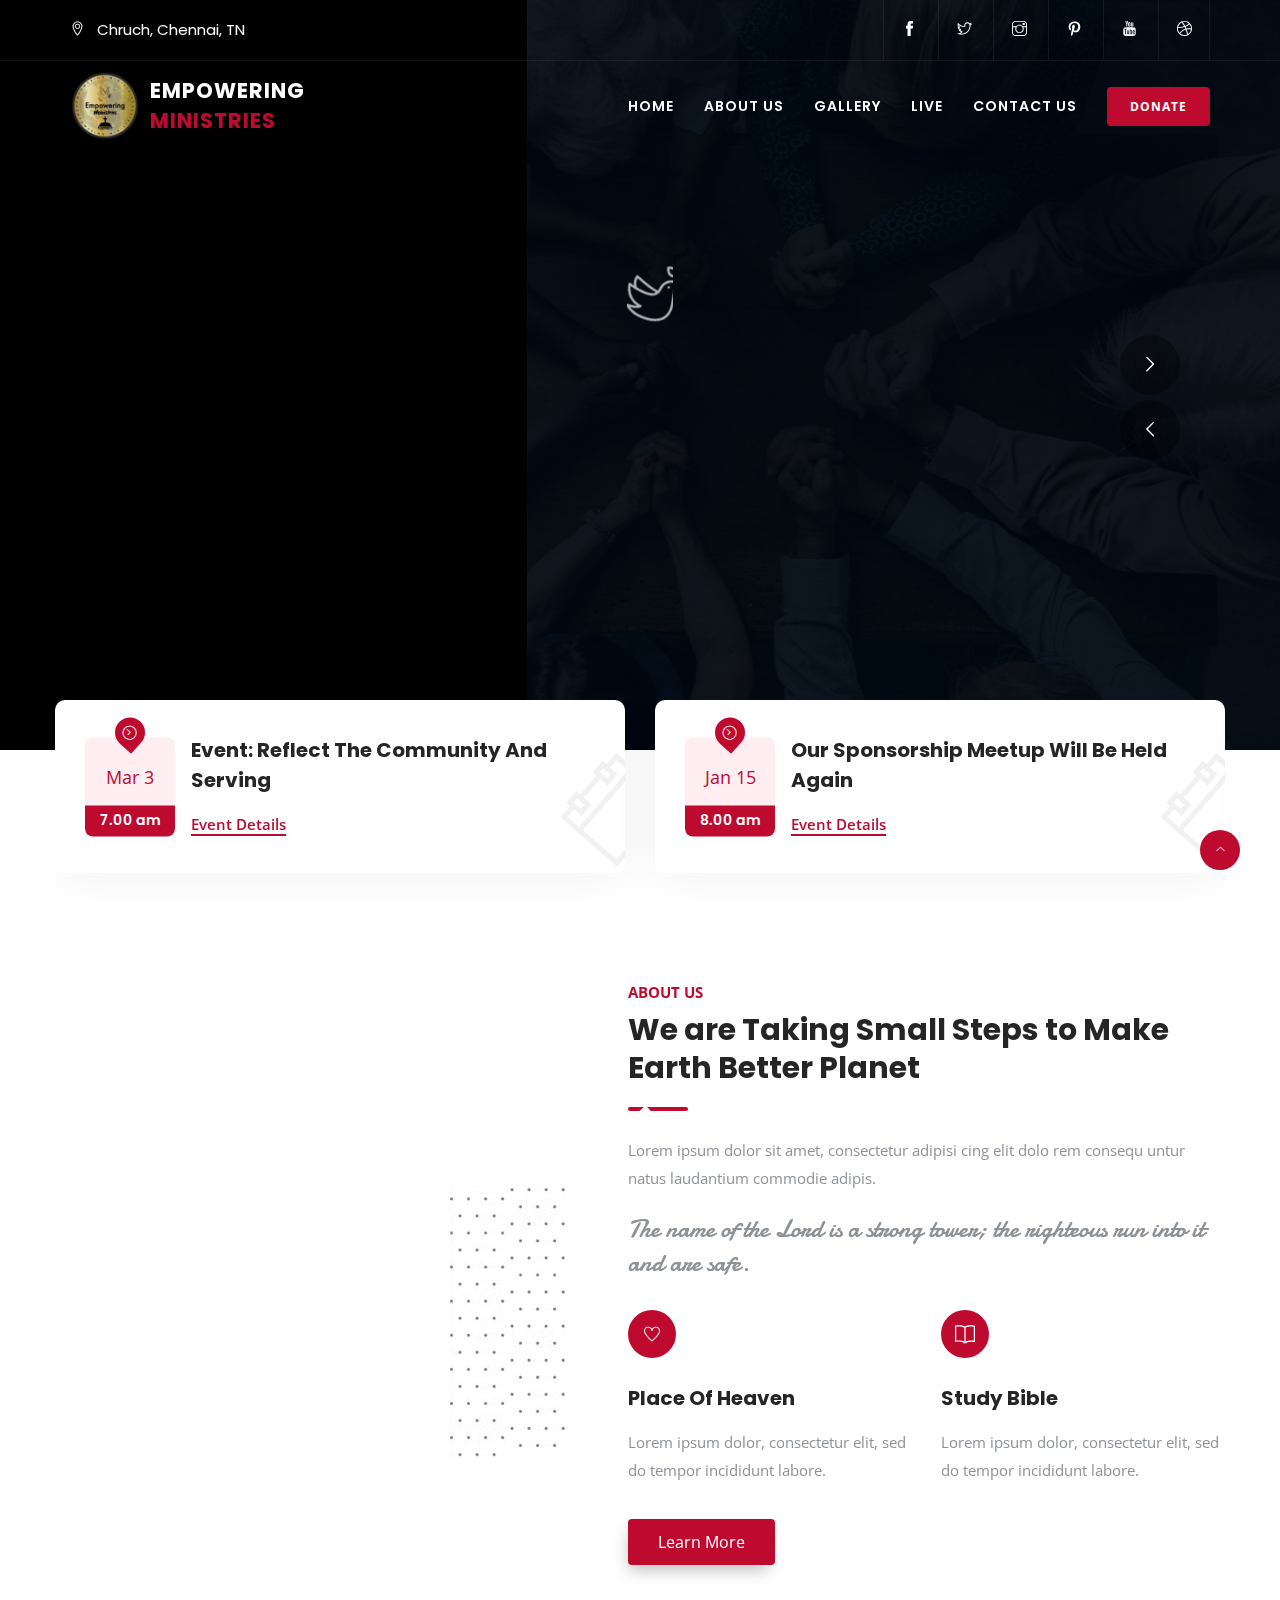
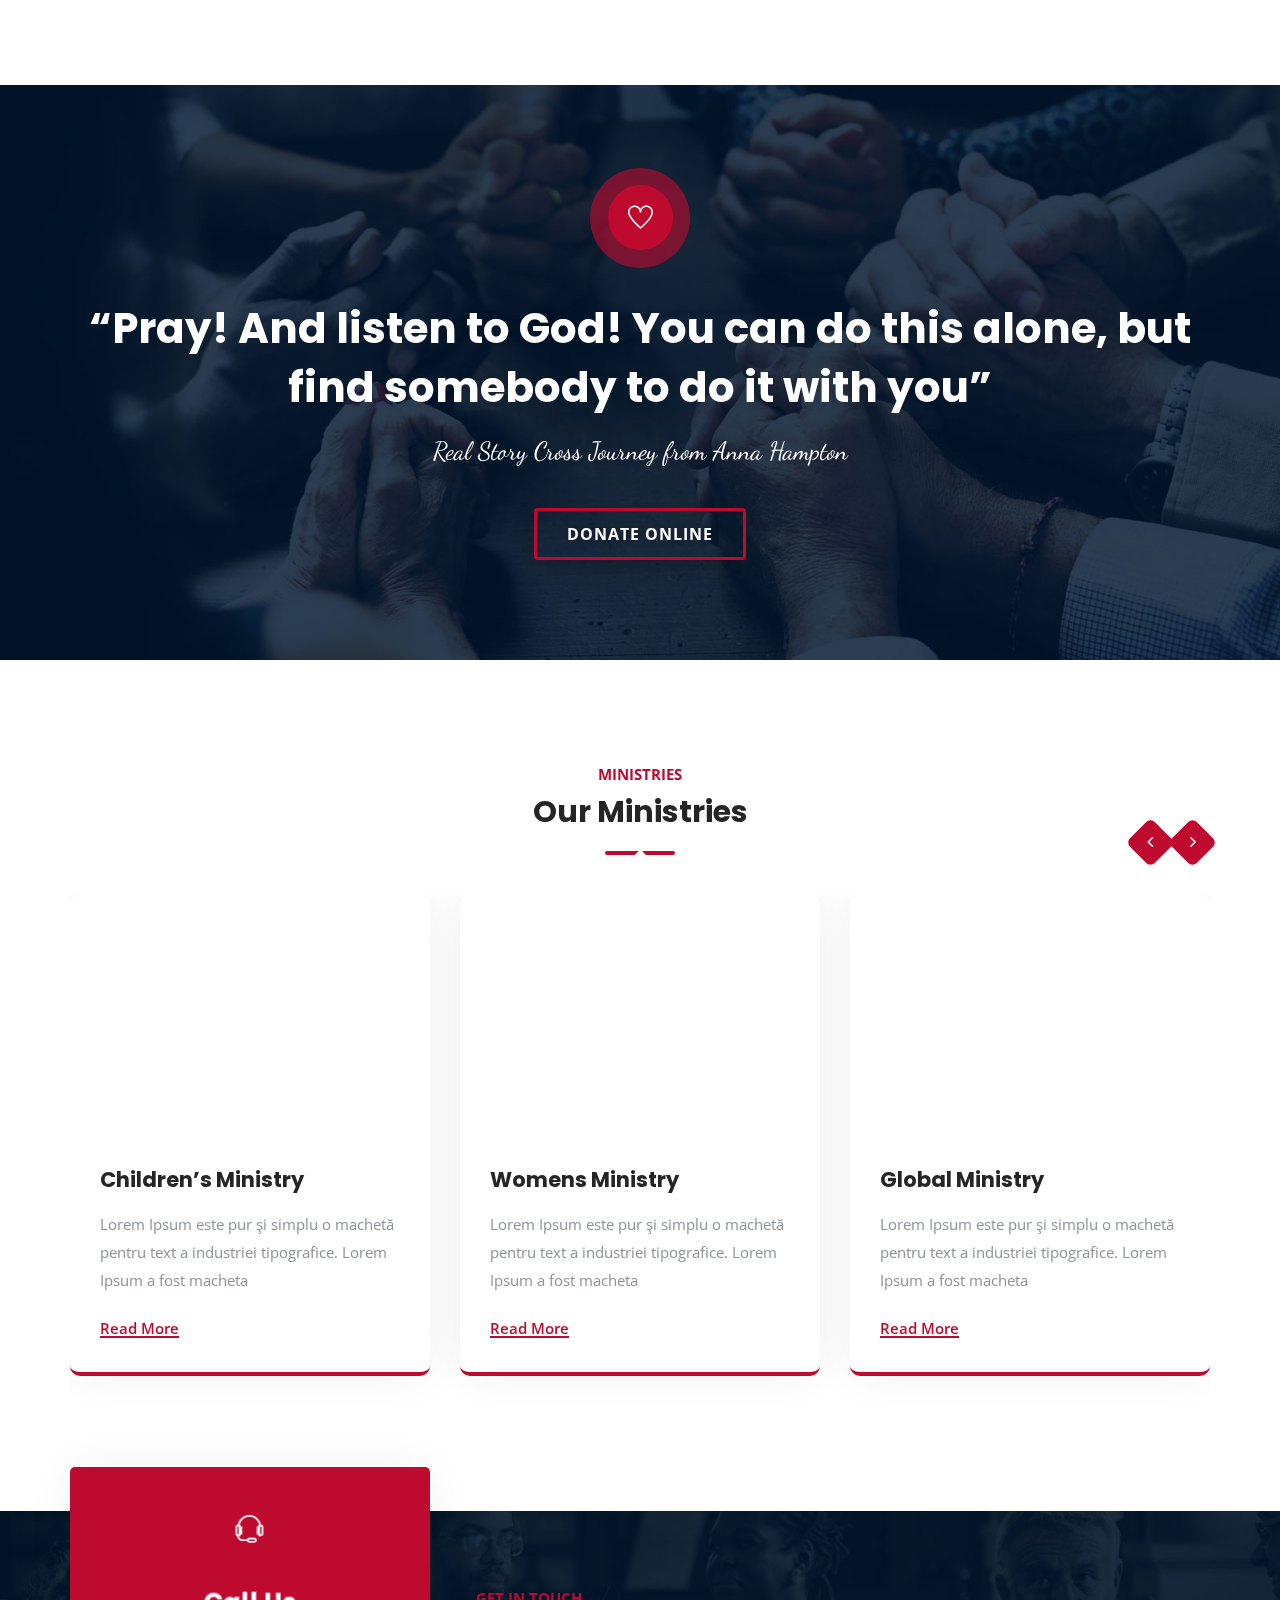
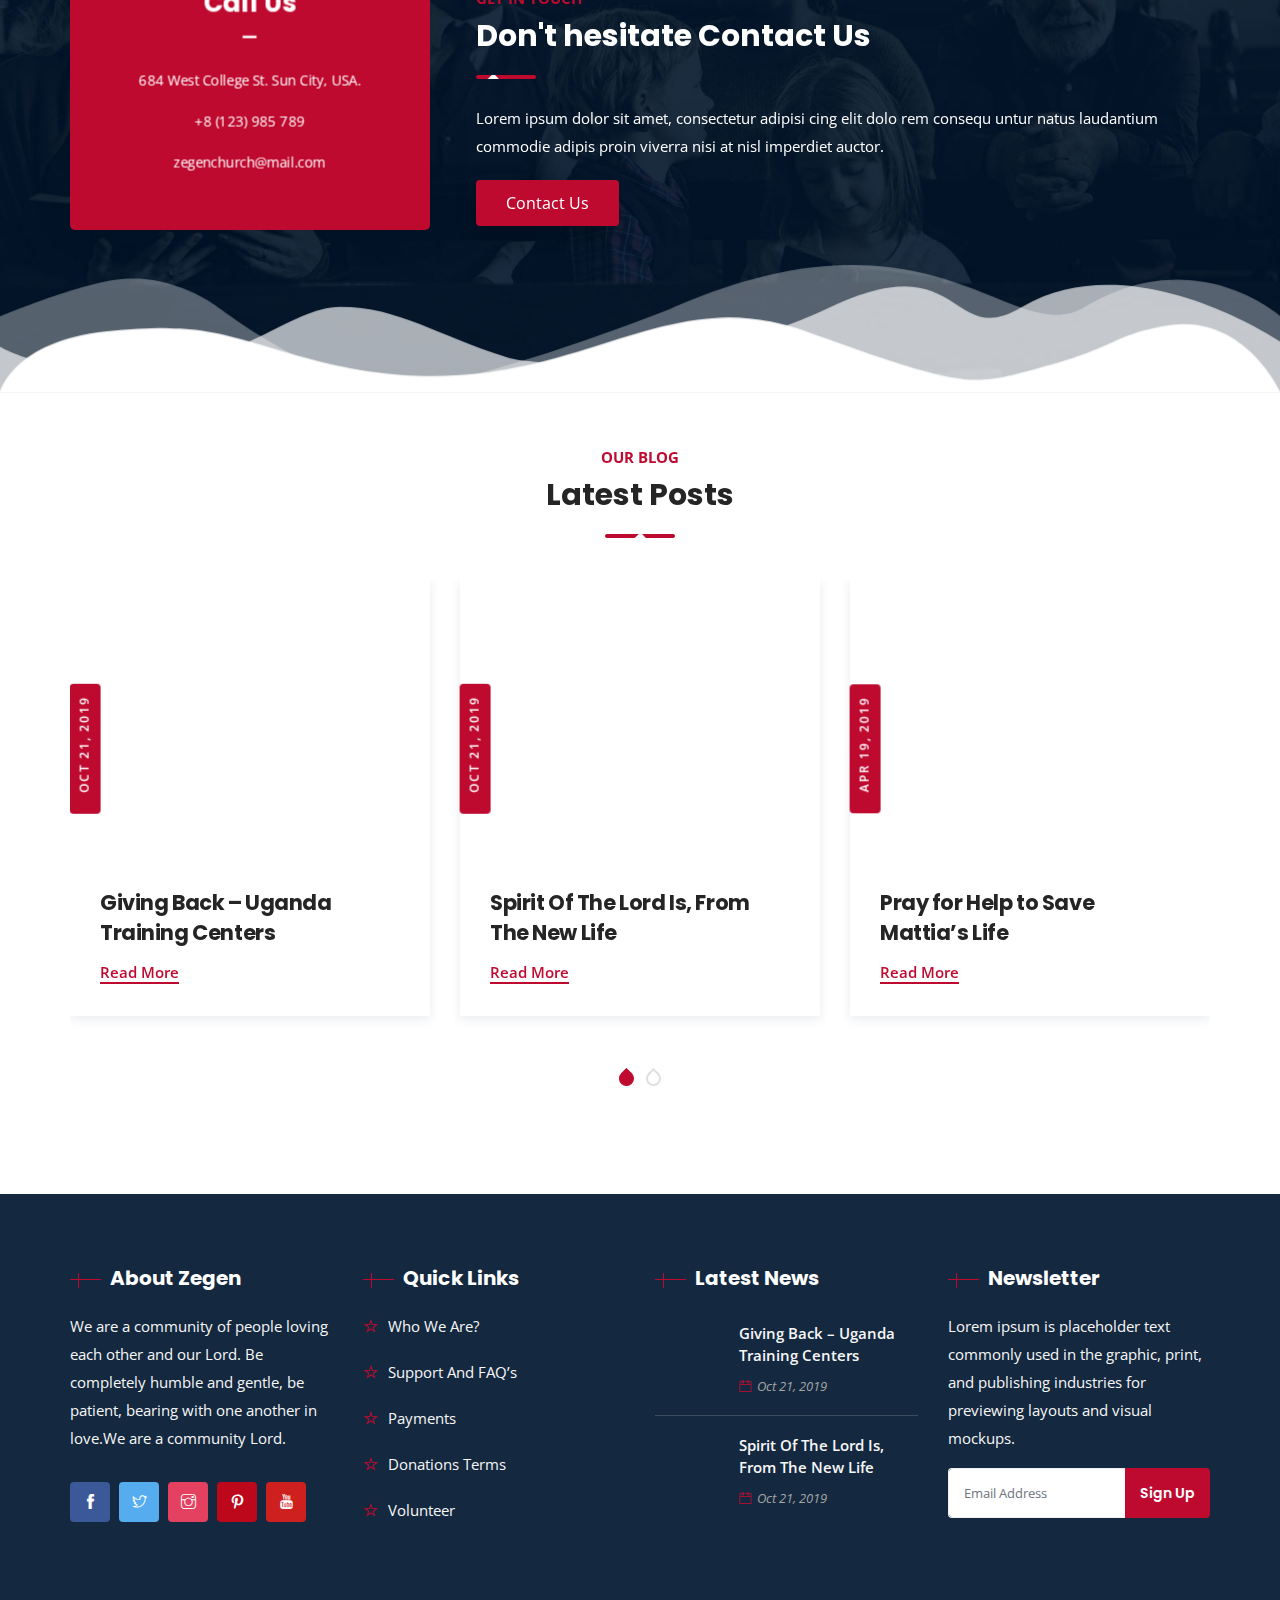
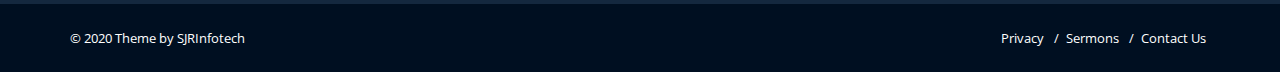
==== commit 6a8b1e8f: "1.0" ====
--- a/index.html
+++ b/index.html
@@ -4,7 +4,7 @@
 <head>
 	<meta http-equiv="content-type" content="text/html;charset=UTF-8" />
 	<meta name="viewport" content="width=device-width, initial-scale=1">
-	<title>Zegen &#8211; Church WordPress Theme</title>
+	<title>Home &#8211; Empowering Minsitry</title>
 
 	<link rel="stylesheet" href="css/style1.css" />
 	<link rel="stylesheet" href="css/index.css" />
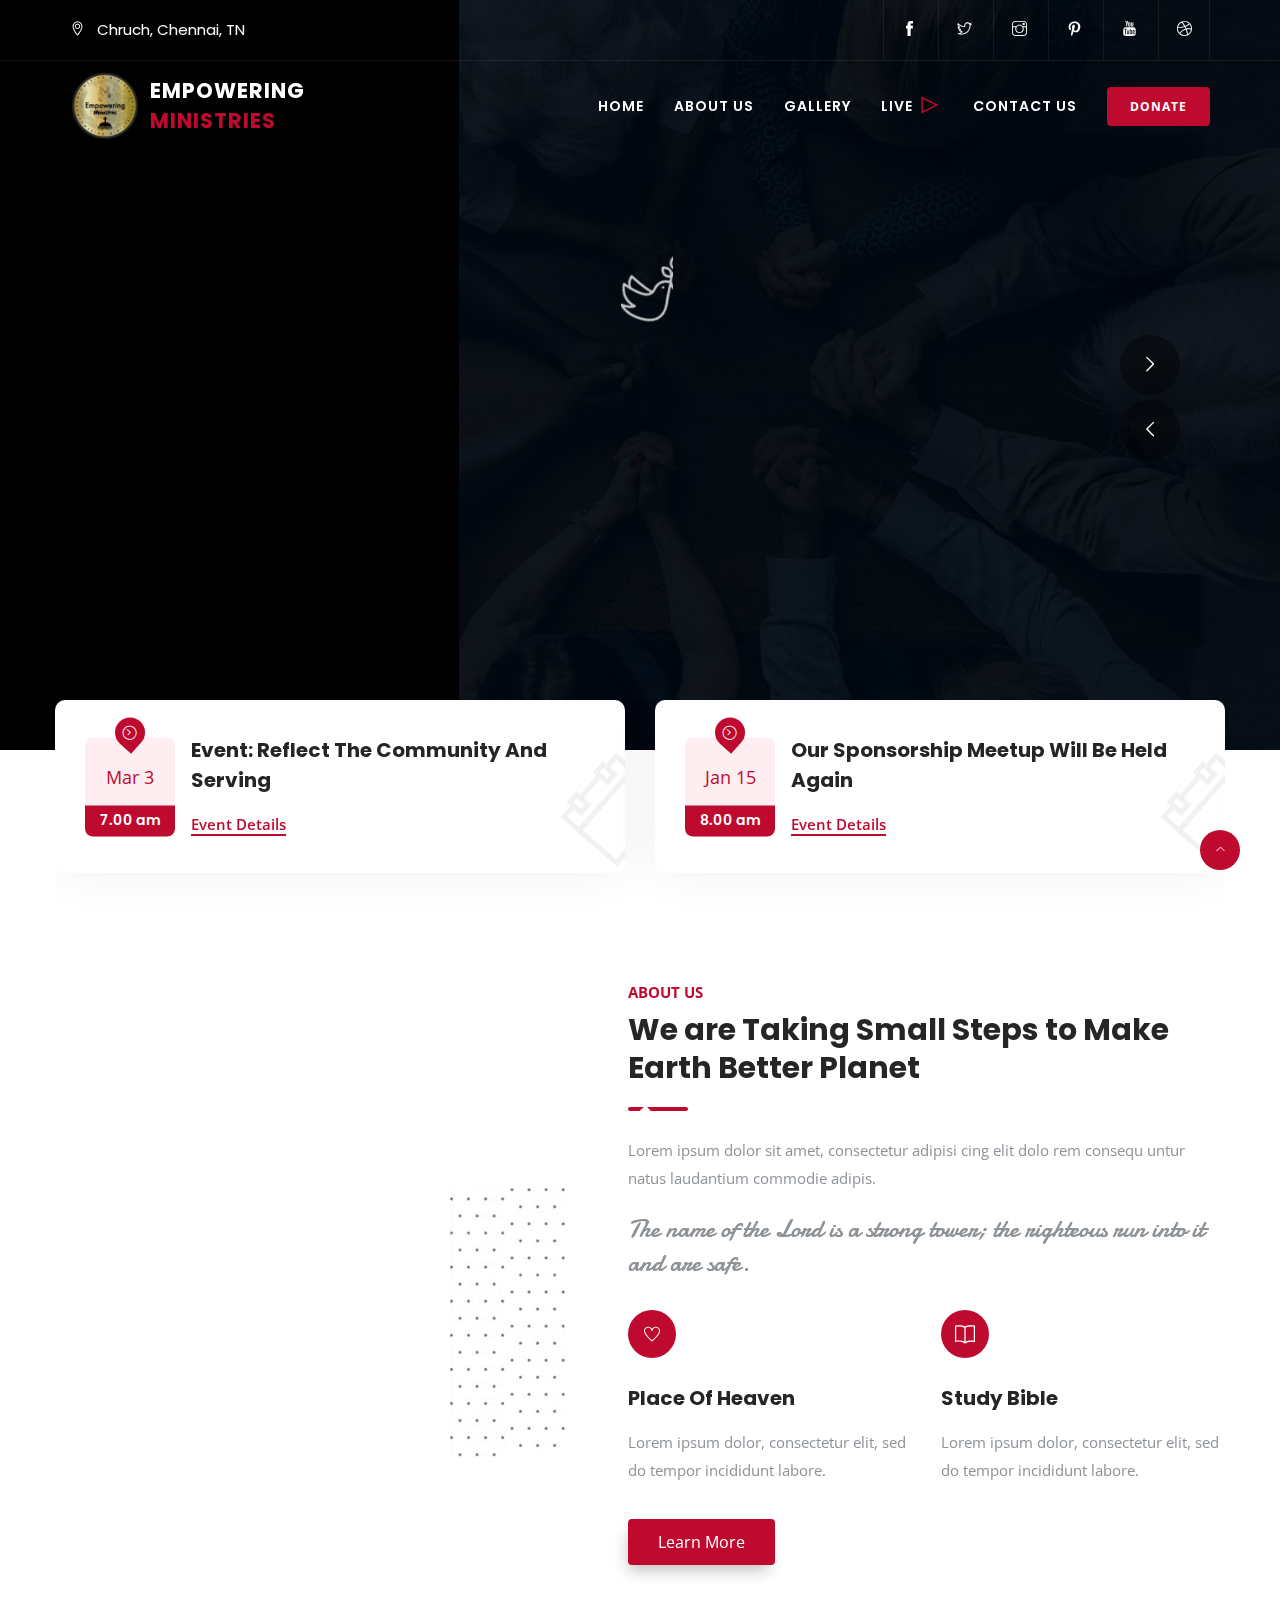
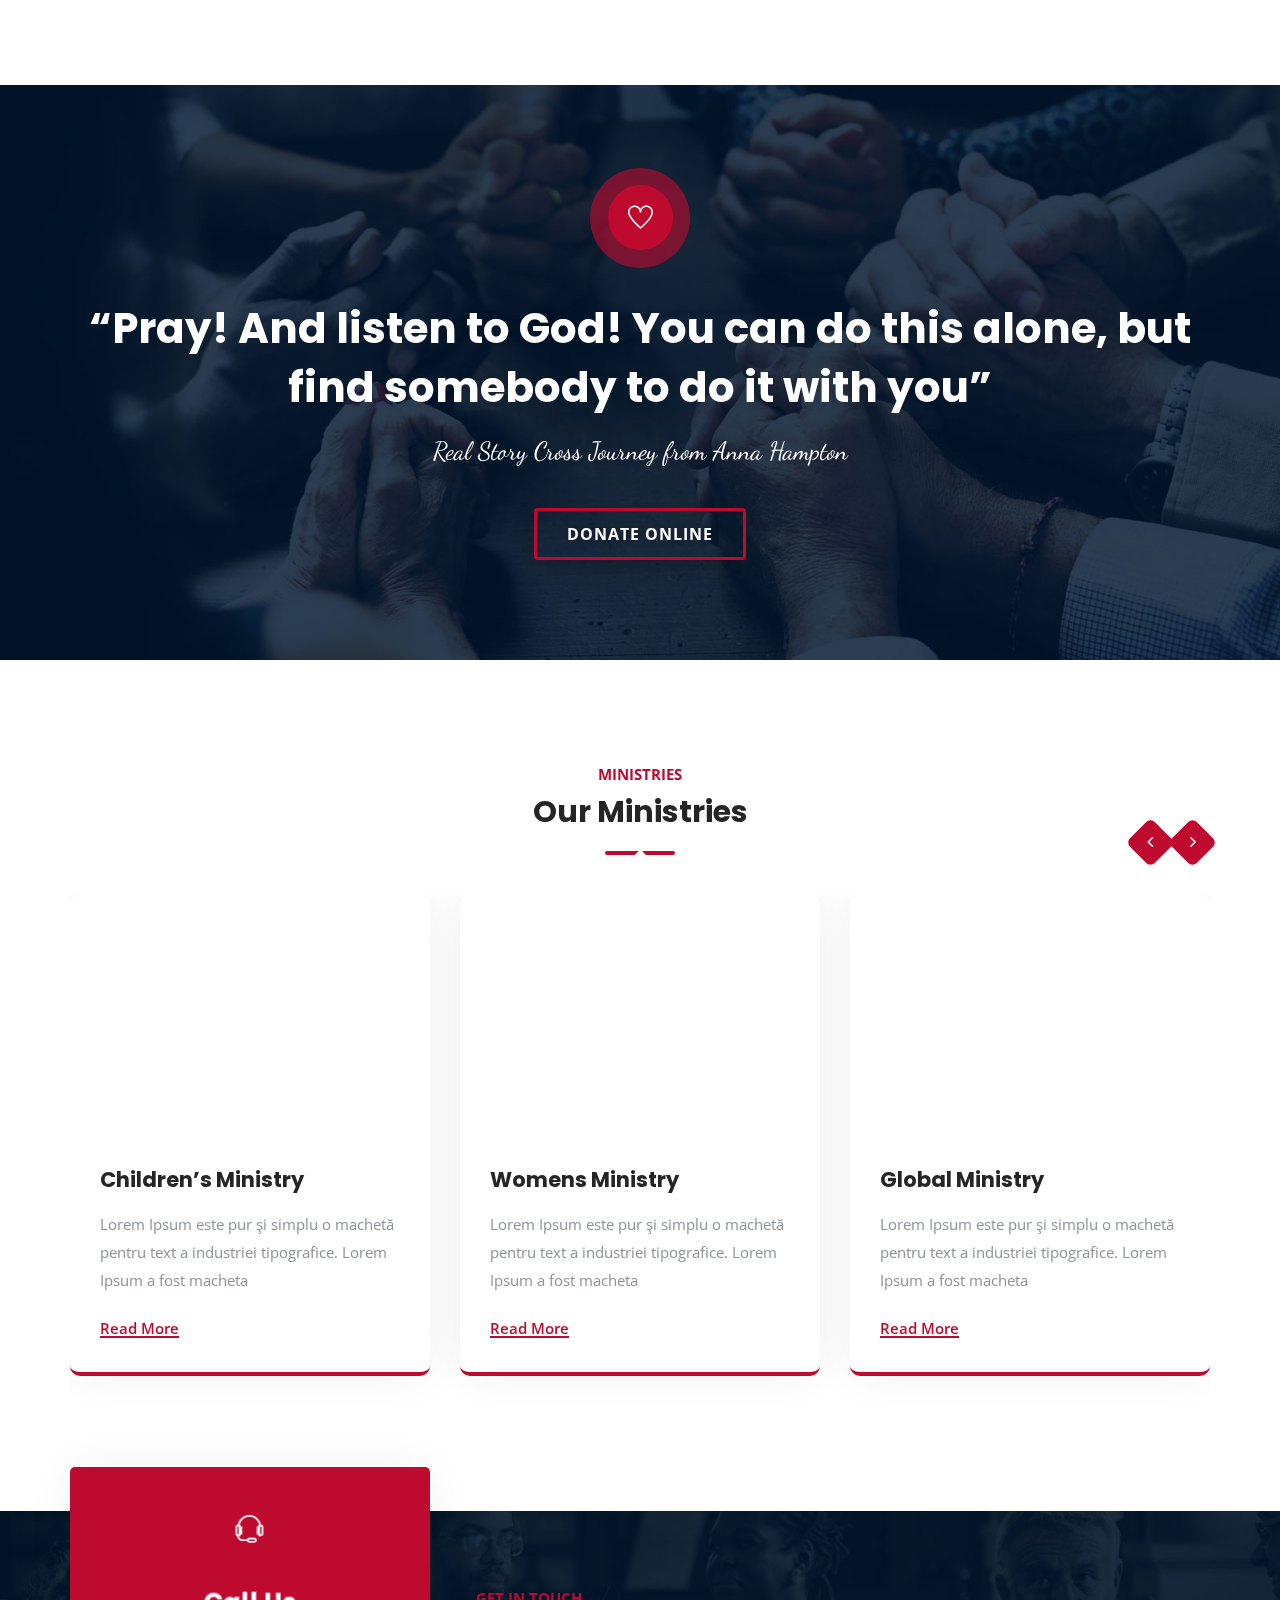
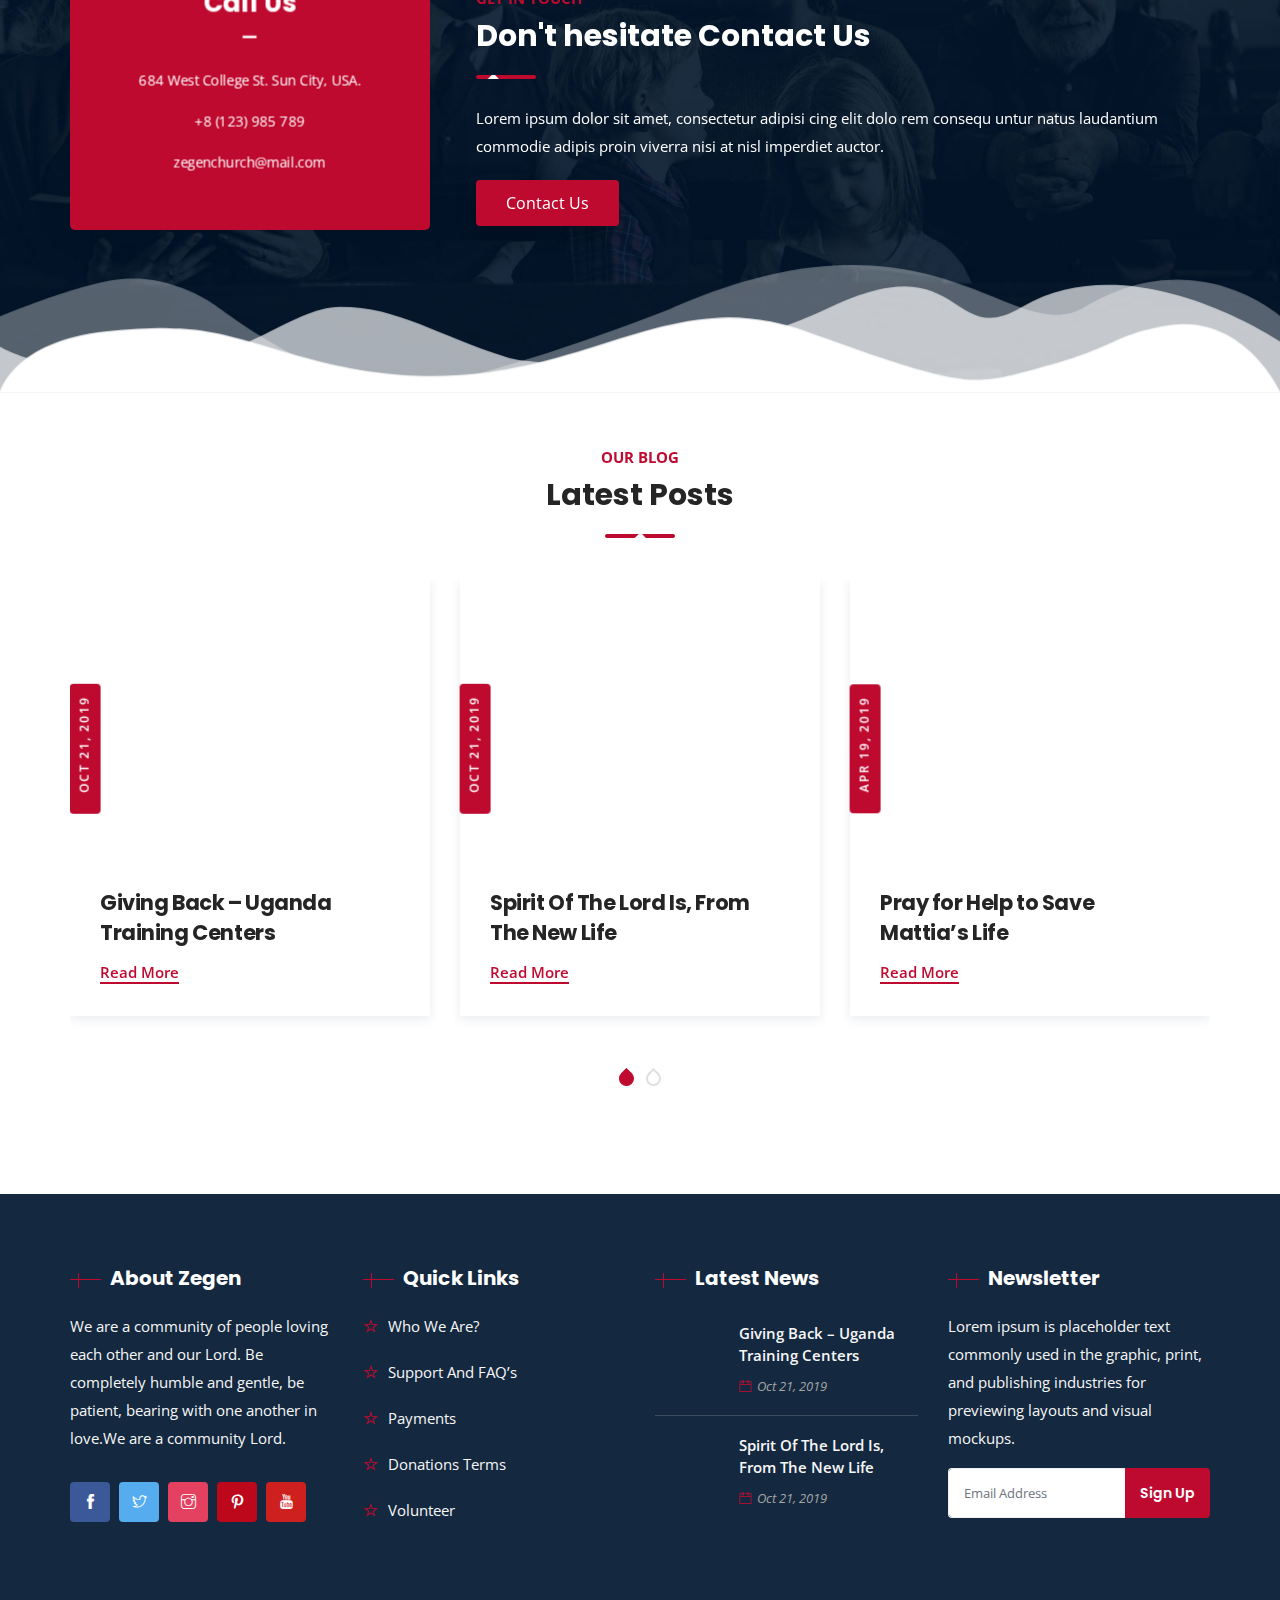
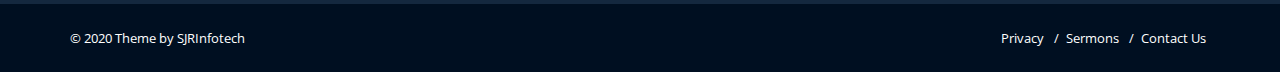
==== commit 6663474d: "1.0" ====
--- a/index.html
+++ b/index.html
@@ -183,16 +183,18 @@
 										<div class="nav-item-inner">
 											<div class="main-logo">
 												<a href="index.html" title="EM">
-													<img class="img-responsive" src="img/logo.png"
-														alt="EM" title="EM" />
-													<h4> Empowering <br> <span class="text-theme"> Ministries </span> </h4>
+													<img class="img-responsive" src="img/logo.png" alt="EM"
+														title="EM" />
+													<h4> Empowering <br> <span class="text-theme"> Ministries </span>
+													</h4>
 												</a>
 											</div>
 											<div class="sticky-logo">
 												<a href="index.html" title="EM">
-													<img class="img-responsive" src="img/logo.png"
-														alt="EM" title="EM" />
-													<h4> Empowering <br> <span class="text-theme"> Ministries </span> </h4>
+													<img class="img-responsive" src="img/logo.png" alt="EM"
+														title="EM" />
+													<h4> Empowering <br> <span class="text-theme"> Ministries </span>
+													</h4>
 												</a>
 											</div>
 										</div>
@@ -203,7 +205,7 @@
 										<div class="nav-item-inner">
 											<ul id="zegen-main-menu" class="nav zegen-main-menu">
 												<li class="menu-item nav-item">
-													<a href="index.html" class="nav-link">Home</a>
+													<a href="index.html" class="nav-link active">Home</a>
 												</li>
 												<li class="menu-item nav-item">
 													<a href="about.html" class="nav-link">About Us</a>
@@ -212,7 +214,9 @@
 													<a href="gallery.html" class="nav-link">Gallery</a>
 												</li>
 												<li class="menu-item  nav-item ">
-													<a href="live.html" class="nav-link">Live</a>
+													<a href="live.html" class="nav-link li_live">Live
+                                                        <span class="ti-control-play"></span>
+                                                    </a> 
 												</li>
 												<li class="menu-item nav-item ">
 													<a href="contact.html" class="nav-link">Contact Us</a>
--- a/css/style1.css
+++ b/css/style1.css
@@ -67837,28 +67837,63 @@
 }
 
 
-.text-theme{
+.text-theme {
     color: #bf0a30;
 }
 
 
-.main-logo h4{
+.main-logo h4 {
     margin: 2px 10px;
 }
 
-.sticky-logo h4{
+.sticky-logo h4 {
     margin: 2px 10px;
 }
 
 .sticky-logo a,
-.main-logo a{
+.main-logo a {
     display: flex;
 }
 
-.header-sticky .sticky-logo, .sticky-scroll.show-menu .sticky-logo{
+.header-sticky .sticky-logo,
+.sticky-scroll.show-menu .sticky-logo {
     padding: 15px;
 }
 
-.header-sticky .navbar-items>li, .sticky-scroll.show-menu .navbar-items>li{
+.header-sticky .navbar-items>li,
+.sticky-scroll.show-menu .navbar-items>li {
     line-height: 90px;
 }
+
+
+.nav-item a.li_live {
+    transform: translate(0);
+}
+
+.nav-item a.li_live span {
+    font-size: 25px;
+    position: relative;
+    top: 5px;
+    color: #bf0a30;
+}
+
+
+.nav-item a.li_live:after {
+    content: "\e6ad";
+    font-family: 'themify';
+    position: absolute;
+    color: #bf0a30;
+    right: 10px;
+    font-size: 30px;
+    opacity: 0;
+    -webkit-animation-duration: .7s;
+    animation-duration: .7s;
+    -webkit-animation-fill-mode: forwards;
+    animation-fill-mode: forwards;
+    animation-name: shadow-blink;
+    -webkit-animation-name: shadow-blink;
+    animation-timing-function: ease-out;
+    -webkit-animation-timing-function: ease-out;
+    -webkit-animation-iteration-count: infinite;
+    animation-iteration-count: infinite;
+}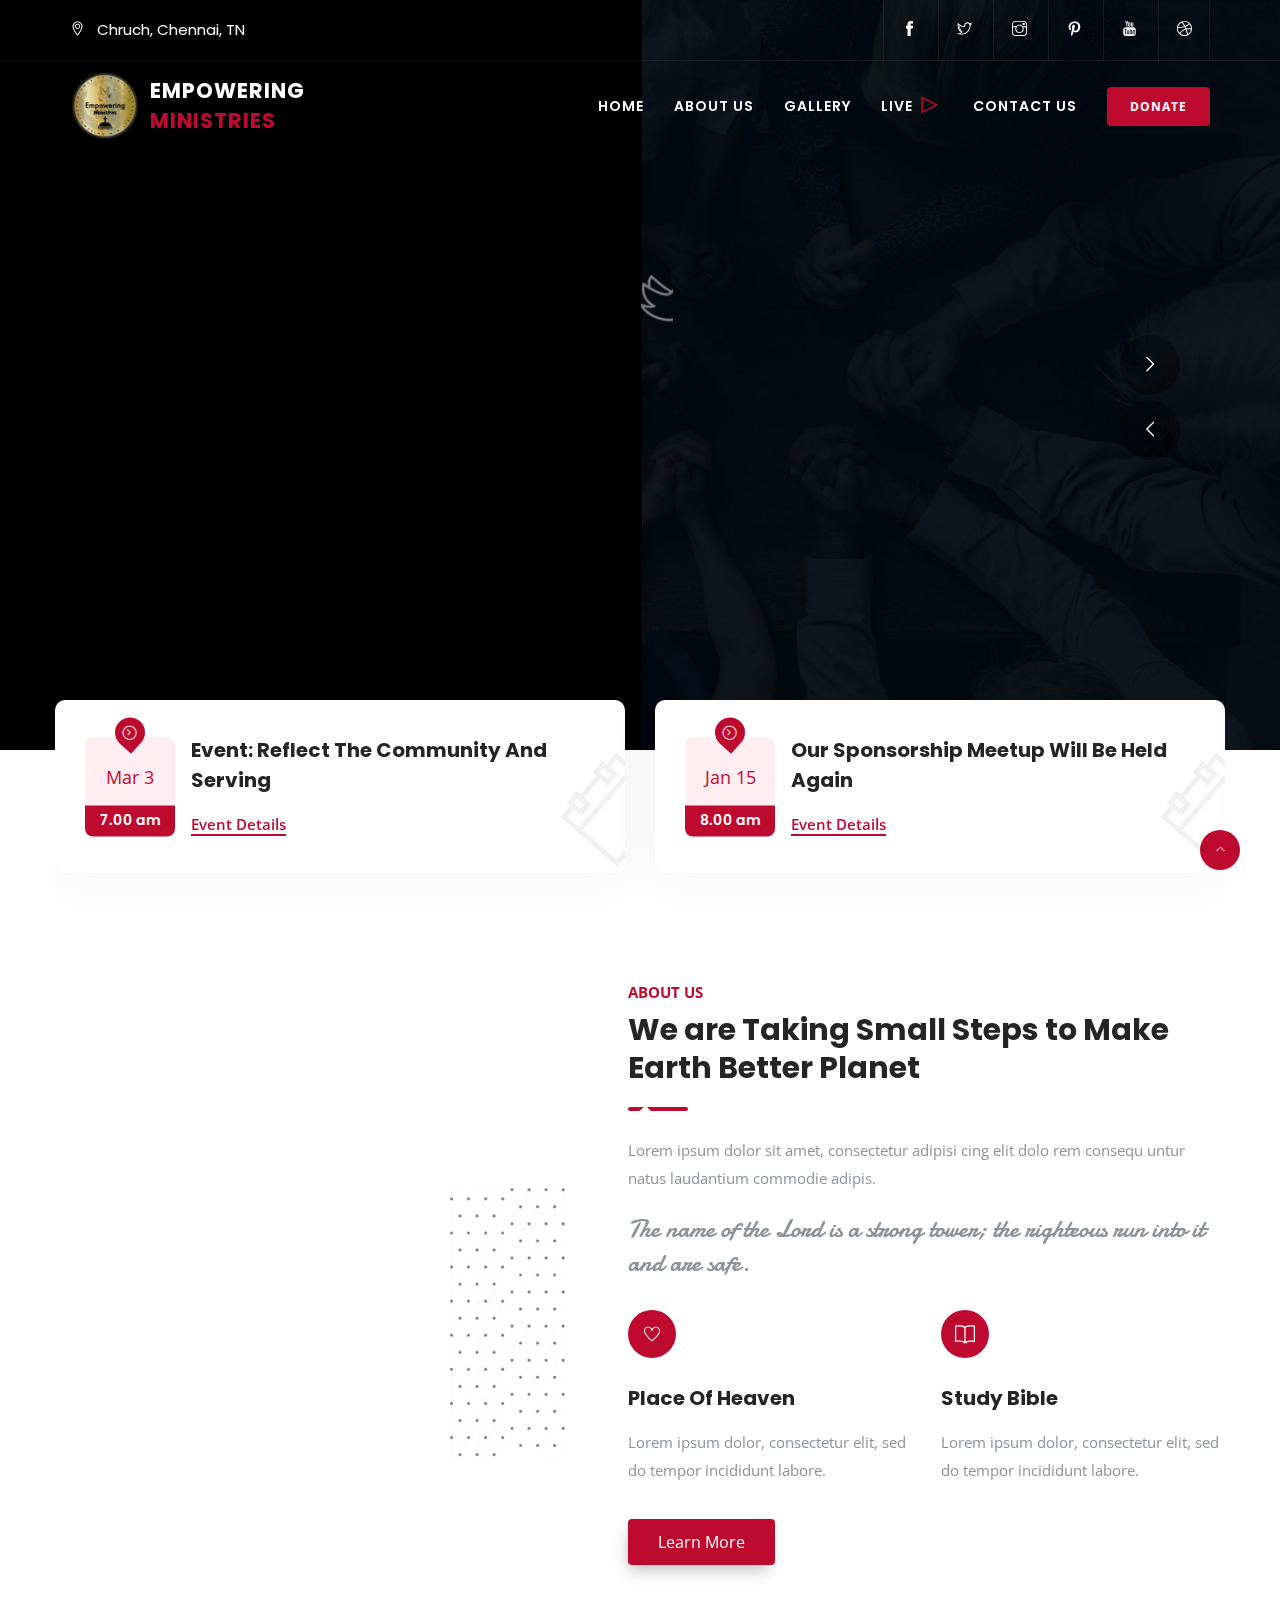
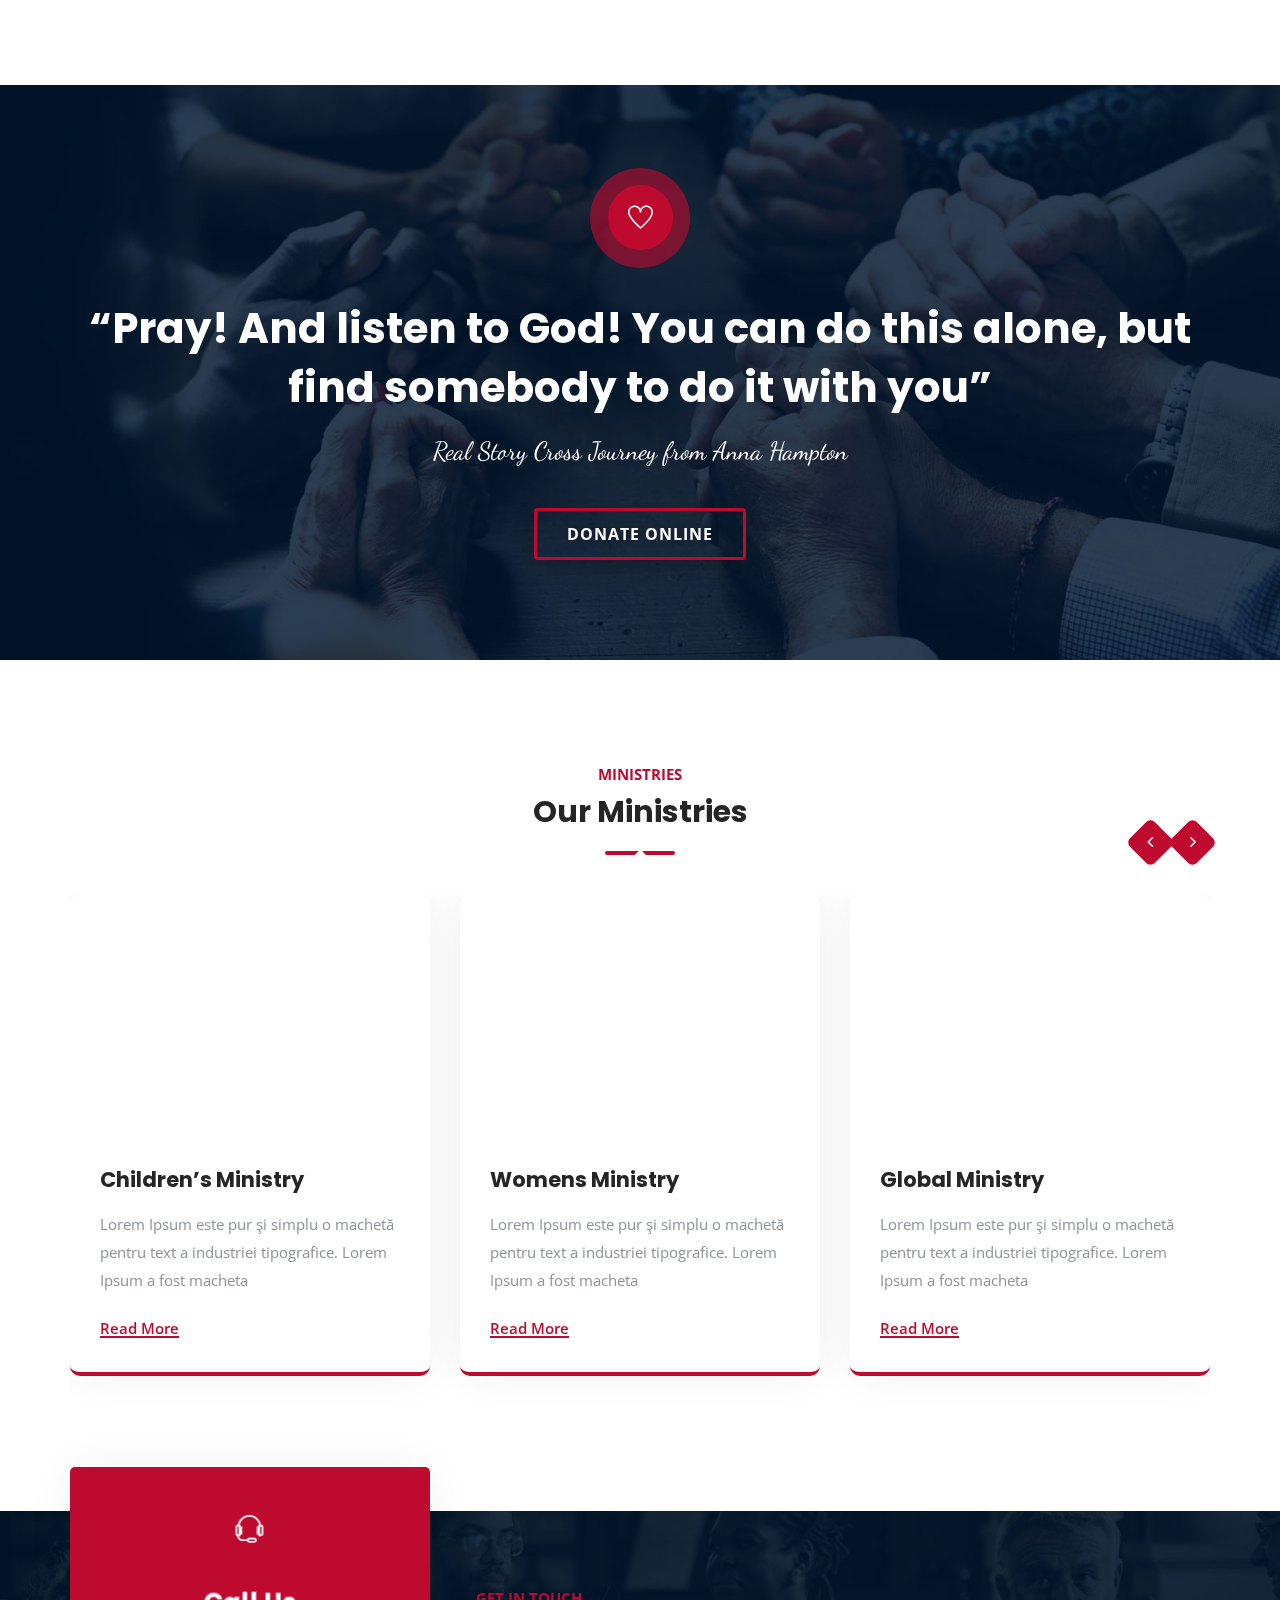
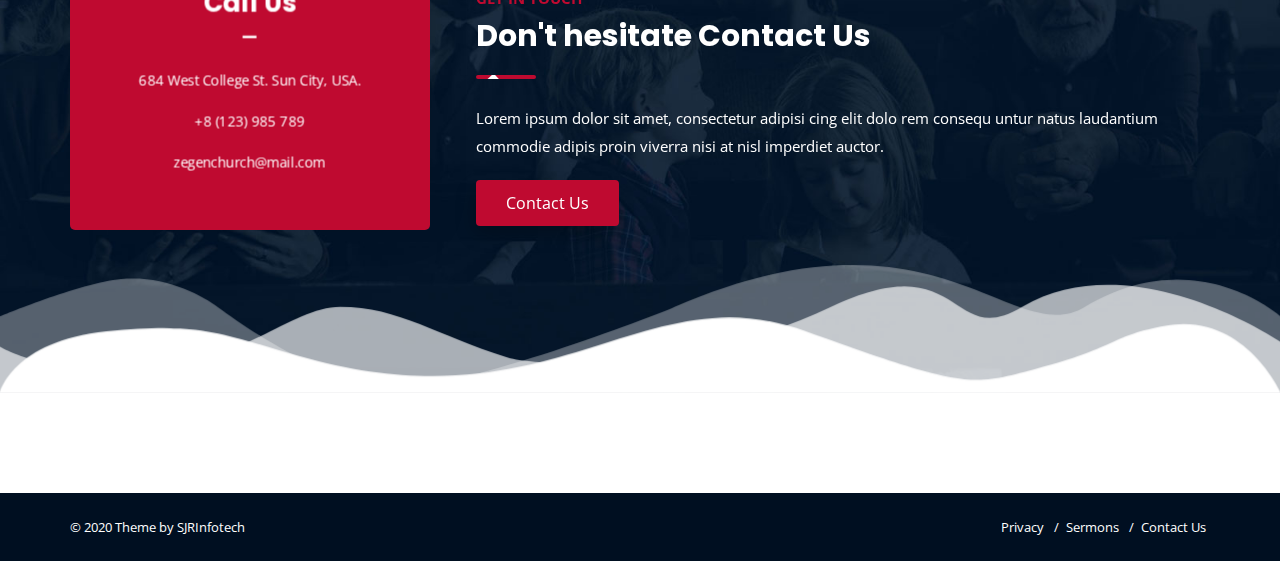
==== commit 17fd1f87: "1.0" ====
--- a/index.html
+++ b/index.html
@@ -1427,325 +1427,7 @@
 															</div>
 														</div>
 													</section>
-													<section
-														class="elementor-element elementor-element-b10bb14 elementor-section-boxed elementor-section-height-default elementor-section-height-default elementor-section elementor-top-section"
-														data-id="b10bb14" data-element_type="section"
-														data-settings="{&quot;background_background&quot;:&quot;classic&quot;}">
-														<div class="elementor-background-overlay"></div>
-														<div class="elementor-container elementor-column-gap-default">
-															<div class="elementor-row">
-																<div class="elementor-element elementor-element-76ecf18 elementor-column elementor-col-100 elementor-top-column"
-																	data-id="76ecf18" data-element_type="column">
-																	<div
-																		class="elementor-column-wrap  elementor-element-populated">
-																		<div class="elementor-widget-wrap">
-																			<div class="elementor-element elementor-element-8e5ac4a elementor-widget elementor-widget-zegensectiontitle"
-																				data-id="8e5ac4a"
-																				data-element_type="widget"
-																				data-widget_type="zegensectiontitle.default">
-																				<div class="elementor-widget-container">
-																					<div
-																						class="section-title-wrapper custom-title-1 margin-bottom-0 text-center">
-																						<div class="title-wrap"><span
-																								class="sub-title">OUR
-																								BLOG</span>
-																							<h2 class="section-title">
-																								Latest Posts</h2><span
-																								class="title-separator separator-border theme-color-bg"></span>
-																						</div>
-																						<div
-																							class="section-description">
-																						</div>
-																					</div>
-																				</div>
-																			</div>
-																		</div>
-																	</div>
-																</div>
-															</div>
-														</div>
-													</section>
-													<section
-														class="elementor-element elementor-element-7d2f484 elementor-section-boxed elementor-section-height-default elementor-section-height-default elementor-section elementor-top-section"
-														data-id="7d2f484" data-element_type="section"
-														data-settings="{&quot;background_background&quot;:&quot;classic&quot;}">
-														<div class="elementor-background-overlay"></div>
-														<div class="elementor-container elementor-column-gap-default">
-															<div class="elementor-row">
-																<div class="elementor-element elementor-element-42d0522 elementor-column elementor-col-100 elementor-top-column"
-																	data-id="42d0522" data-element_type="column">
-																	<div
-																		class="elementor-column-wrap  elementor-element-populated">
-																		<div class="elementor-widget-wrap">
-																			<div class="elementor-element elementor-element-a89e2a1 pt-lg-3 elementor-widget elementor-widget-zegenblog"
-																				data-id="a89e2a1"
-																				data-element_type="widget"
-																				data-widget_type="zegenblog.default">
-																				<div class="elementor-widget-container blog-wrapper blog-style-classic blog-light blog-slide-model shortcode-rand-6 zegen-inline-css"
-																					data-css="&quot;.shortcode-rand-6.blog-wrapper .blog-inner &gt; *:nth-child(1) { margin-bottom: 0px; }.shortcode-rand-6.blog-wrapper .blog-inner &gt; *:nth-child(2) { margin-bottom: 0px; }.shortcode-rand-6.blog-wrapper .blog-inner &gt; *:nth-child(3) { margin-bottom: 0px; }&quot;">
-																					<div class="owl-carousel"
-																						data-loop="0" data-margin="30"
-																						data-center="0" data-nav="0"
-																						data-dots="1" data-autoplay="0"
-																						data-items="3"
-																						data-items-tab="2"
-																						data-items-mob="1"
-																						data-duration="5000"
-																						data-smartspeed="250"
-																						data-scrollby="1"
-																						data-autoheight="0">
-																						<div class="owl-carousel-item">
-																							<div class="blog-inner">
-																								<div class="post-thumb">
-																									<noscript><img
-																											height="600"
-																											width="768"
-																											class="img-fluid"
-																											alt="Giving Back – Uganda Training Centers"
-																											src="img/church-theme-blog-9-1.jpg" /></noscript><img
-																										height="600"
-																										width="768"
-																										class="lazyload img-fluid"
-																										alt="Giving Back – Uganda Training Centers"
-																										src='data:image/svg+xml,%3Csvg%20xmlns=%22http://www.w3.org/2000/svg%22%20viewBox=%220%200%20768%20600%22%3E%3C/svg%3E'
-																										data-src="img/church-theme-blog-9-1.jpg" />
-																								</div>
-																								<div
-																									class="top-meta clearfix">
-																									<ul
-																										class="nav top-meta-list meta-left">
-																										<li>
-																											<div
-																												class="post-date">
-																												<a
-																													href="2019/10/21/index.html"><i
-																														class="icon icon-calendar"></i>
-																													Oct
-																													21,
-																													2019</a>
-																											</div>
-																										</li>
-																									</ul>
-																								</div>
-																								<div
-																									class="entry-title">
-																									<h4
-																										class="post-title-head">
-																										<a href="giving-back-uganda-training-centers/index.html"
-																											class="post-title">Giving
-																											Back –
-																											Uganda
-																											Training
-																											Centers</a>
-																									</h4>
-																								</div>
-																								<div
-																									class="bottom-meta clearfix">
-																									<ul
-																										class="nav bottom-meta-list meta-left">
-																										<li>
-																											<div
-																												class="post-more">
-																												<a class="read-more"
-																													href="giving-back-uganda-training-centers/index.html">Read
-																													More</a>
-																											</div>
-																										</li>
-																									</ul>
-																								</div>
-																							</div>
-																						</div>
-																						<div class="owl-carousel-item">
-																							<div class="blog-inner">
-																								<div class="post-thumb">
-																									<noscript><img
-																											height="600"
-																											width="768"
-																											class="img-fluid"
-																											alt="Spirit Of The Lord Is, From The New Life"
-																											src="img/church-theme-blog-7-1.jpg" /></noscript><img
-																										height="600"
-																										width="768"
-																										class="lazyload img-fluid"
-																										alt="Spirit Of The Lord Is, From The New Life"
-																										src='data:image/svg+xml,%3Csvg%20xmlns=%22http://www.w3.org/2000/svg%22%20viewBox=%220%200%20768%20600%22%3E%3C/svg%3E'
-																										data-src="img/church-theme-blog-7-1.jpg" />
-																								</div>
-																								<div
-																									class="top-meta clearfix">
-																									<ul
-																										class="nav top-meta-list meta-left">
-																										<li>
-																											<div
-																												class="post-date">
-																												<a
-																													href="2019/10/21/index.html"><i
-																														class="icon icon-calendar"></i>
-																													Oct
-																													21,
-																													2019</a>
-																											</div>
-																										</li>
-																									</ul>
-																								</div>
-																								<div
-																									class="entry-title">
-																									<h4
-																										class="post-title-head">
-																										<a href="spirit-of-the-lord-is-from-the-new-life/index.html"
-																											class="post-title">Spirit
-																											Of The Lord
-																											Is, From The
-																											New Life</a>
-																									</h4>
-																								</div>
-																								<div
-																									class="bottom-meta clearfix">
-																									<ul
-																										class="nav bottom-meta-list meta-left">
-																										<li>
-																											<div
-																												class="post-more">
-																												<a class="read-more"
-																													href="spirit-of-the-lord-is-from-the-new-life/index.html">Read
-																													More</a>
-																											</div>
-																										</li>
-																									</ul>
-																								</div>
-																							</div>
-																						</div>
-																						<div class="owl-carousel-item">
-																							<div class="blog-inner">
-																								<div class="post-thumb">
-																									<noscript><img
-																											height="600"
-																											width="768"
-																											class="img-fluid"
-																											alt="Pray for Help to Save Mattia’s Life"
-																											src="img/church-theme-blog-1-1.jpg" /></noscript><img
-																										height="600"
-																										width="768"
-																										class="lazyload img-fluid"
-																										alt="Pray for Help to Save Mattia’s Life"
-																										src='data:image/svg+xml,%3Csvg%20xmlns=%22http://www.w3.org/2000/svg%22%20viewBox=%220%200%20768%20600%22%3E%3C/svg%3E'
-																										data-src="img/church-theme-blog-1-1.jpg" />
-																								</div>
-																								<div
-																									class="top-meta clearfix">
-																									<ul
-																										class="nav top-meta-list meta-left">
-																										<li>
-																											<div
-																												class="post-date">
-																												<a
-																													href="2019/04/19/index.html"><i
-																														class="icon icon-calendar"></i>
-																													Apr
-																													19,
-																													2019</a>
-																											</div>
-																										</li>
-																									</ul>
-																								</div>
-																								<div
-																									class="entry-title">
-																									<h4
-																										class="post-title-head">
-																										<a href="pray-for-help-to-save-mattias-life/index.html"
-																											class="post-title">Pray
-																											for Help to
-																											Save
-																											Mattia’s
-																											Life</a>
-																									</h4>
-																								</div>
-																								<div
-																									class="bottom-meta clearfix">
-																									<ul
-																										class="nav bottom-meta-list meta-left">
-																										<li>
-																											<div
-																												class="post-more">
-																												<a class="read-more"
-																													href="pray-for-help-to-save-mattias-life/index.html">Read
-																													More</a>
-																											</div>
-																										</li>
-																									</ul>
-																								</div>
-																							</div>
-																						</div>
-																						<div class="owl-carousel-item">
-																							<div class="blog-inner">
-																								<div class="post-thumb">
-																									<noscript><img
-																											height="600"
-																											width="768"
-																											class="img-fluid"
-																											alt="Families During National Adoption Month"
-																											src="img/church-theme-blog-8-1.jpg" /></noscript><img
-																										height="600"
-																										width="768"
-																										class="lazyload img-fluid"
-																										alt="Families During National Adoption Month"
-																										src='data:image/svg+xml,%3Csvg%20xmlns=%22http://www.w3.org/2000/svg%22%20viewBox=%220%200%20768%20600%22%3E%3C/svg%3E'
-																										data-src="img/church-theme-blog-8-1.jpg" />
-																								</div>
-																								<div
-																									class="top-meta clearfix">
-																									<ul
-																										class="nav top-meta-list meta-left">
-																										<li>
-																											<div
-																												class="post-date">
-																												<a
-																													href="2019/04/19/index.html"><i
-																														class="icon icon-calendar"></i>
-																													Apr
-																													19,
-																													2019</a>
-																											</div>
-																										</li>
-																									</ul>
-																								</div>
-																								<div
-																									class="entry-title">
-																									<h4
-																										class="post-title-head">
-																										<a href="families-during-national-adoption-month/index.html"
-																											class="post-title">Families
-																											During
-																											National
-																											Adoption
-																											Month</a>
-																									</h4>
-																								</div>
-																								<div
-																									class="bottom-meta clearfix">
-																									<ul
-																										class="nav bottom-meta-list meta-left">
-																										<li>
-																											<div
-																												class="post-more">
-																												<a class="read-more"
-																													href="families-during-national-adoption-month/index.html">Read
-																													More</a>
-																											</div>
-																										</li>
-																									</ul>
-																								</div>
-																							</div>
-																						</div>
-																					</div>
-																				</div>
-																			</div>
-																		</div>
-																	</div>
-																</div>
-															</div>
-														</div>
-													</section>
+													
 												</div>
 											</div>
 										</div>
@@ -1758,143 +1440,7 @@
 			</div>
 		</div>
 		<footer class="site-footer footer-template-custom">
-			<div class="footer-middle-wrap">
-				<div class="container">
-					<div class="row">
-						<div class="col-lg-3">
-							<div class="footer-middle-sidebar">
-								<section id="text-2" class="widget widget_text">
-									<h3 class="widget-title">About Zegen</h3>
-									<div class="textwidget">
-										<p>We are a community of people loving each other and our Lord. Be completely
-											humble and gentle, be patient, bearing with one another in love.We are a
-											community Lord.</p>
-									</div>
-								</section>
-								<section id="zozo_social_widget-1" class="widget zozo_social_widget">
-									<ul
-										class="nav social-icons social-widget widget-content social-squared social-white social-h-white social-bg-own social-hbg-black">
-										<li><a href="https://www.facebook.com/chruch.official/" target="_blank"
-												class="social-fb"><i class="ti-facebook"></i></a></li>
-										<li><a href="https://twitter.com/chruch" target="_blank"
-												class="social-twitter"><i class="ti-twitter"></i></a></li>
-										<li><a href="https://www.instagram.com/chruch/" target="_blank"
-												class="social-instagram"><i class="ti-instagram"></i></a></li>
-										<li><a href="https://in.pinterest.com/chruchofficial/" target="_blank"
-												class="social-pinterest"><i class="ti-pinterest"></i></a></li>
-										<li><a href="https://www.youtube.com/channel/UCAOkwuYxJuOqiYAj1Vy5JIg"
-												target="_blank" class="social-youtube"><i class="ti-youtube"></i></a>
-										</li>
-									</ul>
-								</section>
-							</div>
-						</div>
-						<div class="col-lg-3">
-							<div class="footer-middle-sidebar">
-								<section id="nav_menu-1" class="widget widget_nav_menu">
-									<h3 class="widget-title">Quick Links</h3>
-									<div class="menu-quick-links-container">
-										<ul id="menu-quick-links" class="menu">
-											<li id="menu-item-6247"
-												class="menu-item menu-item-type-custom menu-item-object-custom menu-item-6247">
-												<a href="#">Who We Are?</a></li>
-											<li id="menu-item-6248"
-												class="menu-item menu-item-type-custom menu-item-object-custom menu-item-6248">
-												<a href="#">Support and FAQ&#8217;s</a></li>
-											<li id="menu-item-6249"
-												class="menu-item menu-item-type-custom menu-item-object-custom menu-item-6249">
-												<a href="#">Payments</a></li>
-											<li id="menu-item-6250"
-												class="menu-item menu-item-type-custom menu-item-object-custom menu-item-6250">
-												<a href="#">Donations Terms</a></li>
-											<li id="menu-item-6251"
-												class="menu-item menu-item-type-custom menu-item-object-custom menu-item-6251">
-												<a href="#">Volunteer</a></li>
-										</ul>
-									</div>
-								</section>
-							</div>
-						</div>
-						<div class="col-lg-3">
-							<div class="footer-middle-sidebar">
-								<section id="zegen_latest_post_widget-1" class="widget zegen_latest_post_widget">
-									<h3 class="widget-title">Latest News</h3>
-									<div class="widg-content">
-										<ul class="side-newsfeed">
-											<li>
-												<div class="side-item">
-													<div class="side-image"> <a
-															href="giving-back-uganda-training-centers/index.html"
-															rel="bookmark"><noscript><img width="80" height="80"
-																	src="img/church-theme-blog-9-1.jpg"
-																	class="img-responsive wp-post-image"
-																	alt="" /></noscript><img width="80" height="80"
-																src='data:image/svg+xml,%3Csvg%20xmlns=%22http://www.w3.org/2000/svg%22%20viewBox=%220%200%2080%2080%22%3E%3C/svg%3E'
-																data-src="img/church-theme-blog-9-1.jpg"
-																class="lazyload img-responsive wp-post-image"
-																alt="" /></a></div>
-													<div class="side-item-text"> <a class="themeh-color"
-															href="giving-back-uganda-training-centers/index.html"
-															rel="bookmark">Giving Back – Uganda Training Centers</a>
-														<div class="comments-wrap">
-															<div class="meta-left"> <span class="">Oct 21, 2019</span>
-															</div>
-														</div>
-													</div>
-												</div>
-											</li>
-											<li>
-												<div class="side-item">
-													<div class="side-image"> <a
-															href="spirit-of-the-lord-is-from-the-new-life/index.html"
-															rel="bookmark"><noscript><img width="80" height="80"
-																	src="img/church-theme-blog-7-1.jpg"
-																	class="img-responsive wp-post-image"
-																	alt="" /></noscript><img width="80" height="80"
-																src='data:image/svg+xml,%3Csvg%20xmlns=%22http://www.w3.org/2000/svg%22%20viewBox=%220%200%2080%2080%22%3E%3C/svg%3E'
-																data-src="img/church-theme-blog-7-1.jpg"
-																class="lazyload img-responsive wp-post-image"
-																alt="" /></a></div>
-													<div class="side-item-text"> <a class="themeh-color"
-															href="spirit-of-the-lord-is-from-the-new-life/index.html"
-															rel="bookmark">Spirit Of The Lord Is, From The New Life</a>
-														<div class="comments-wrap">
-															<div class="meta-left"> <span class="">Oct 21, 2019</span>
-															</div>
-														</div>
-													</div>
-												</div>
-											</li>
-										</ul>
-									</div>
-								</section>
-							</div>
-						</div>
-						<div class="col-lg-3">
-							<div class="footer-middle-sidebar">
-								<section id="zegen_mailchimp_widget-1" class="widget zegen_mailchimp_widget">
-									<h3 class="widget-title">Newsletter</h3>
-									<div class="mailchimp-wrapper">
-										<form class="zozo-mc-form" id="zozo-mc-form" method="post">
-											<p class="zozo-mc-subtitle">Lorem ipsum is placeholder text commonly used in
-												the graphic, print, and publishing industries for previewing layouts and
-												visual mockups.</p> <input type="hidden" name="zegen_mc_listid"
-												value="faba7d110e" />
-											<div class="input-group"> <input type="text"
-													class="form-control zozo-mc-email" id="zozo-mc-email"
-													placeholder="Email Address" name="zozo_mc_email"> <input
-													class="input-group-addon zozo-mc btn btn-default" type="button"
-													name="Sign Up" value="Sign Up" /></div>
-										</form>
-										<div class="mc-notice-group" data-success="Success." data-fail="Failure."> <span
-												class="mc-notice-msg"></span></div>
-									</div>
-								</section>
-							</div>
-						</div>
-					</div>
-				</div>
-			</div>
+			
 			<div class="footer-bottom">
 				<div class="footer-bottom-inner container">
 					<div class="row">
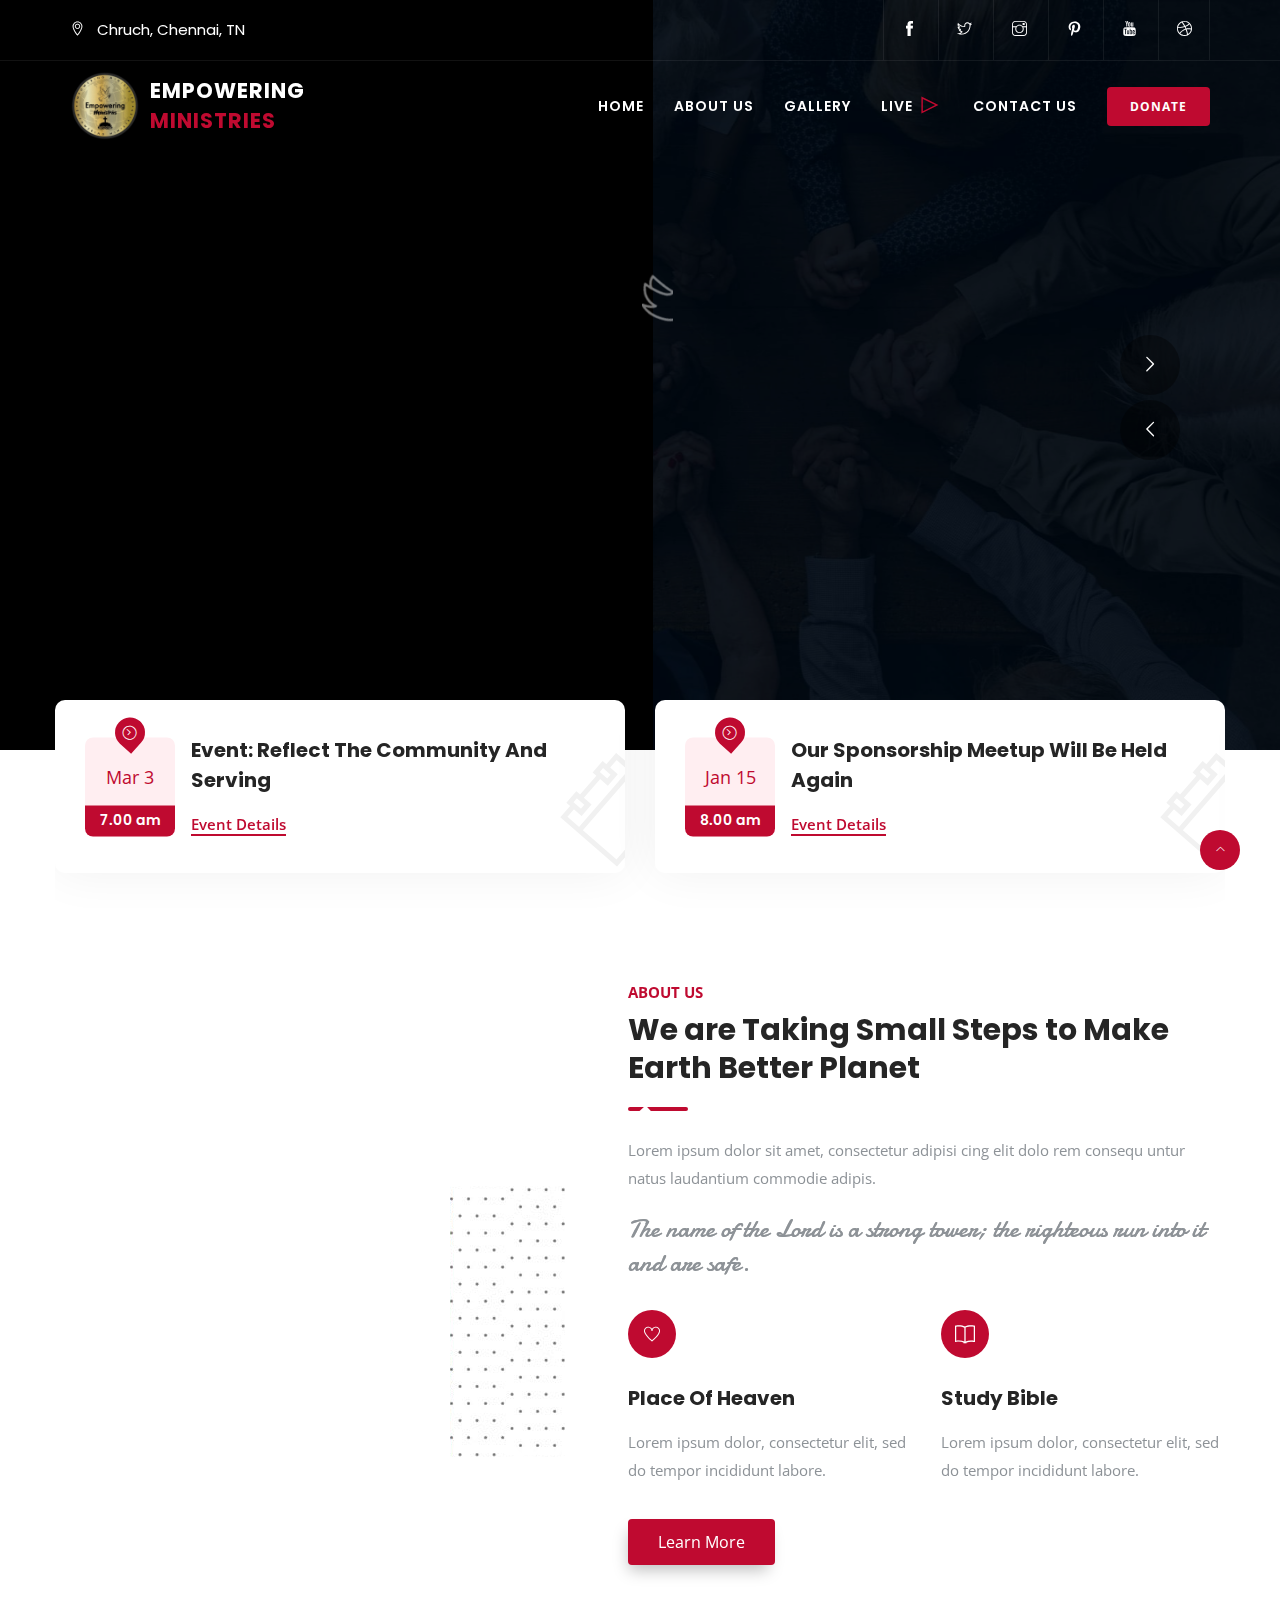
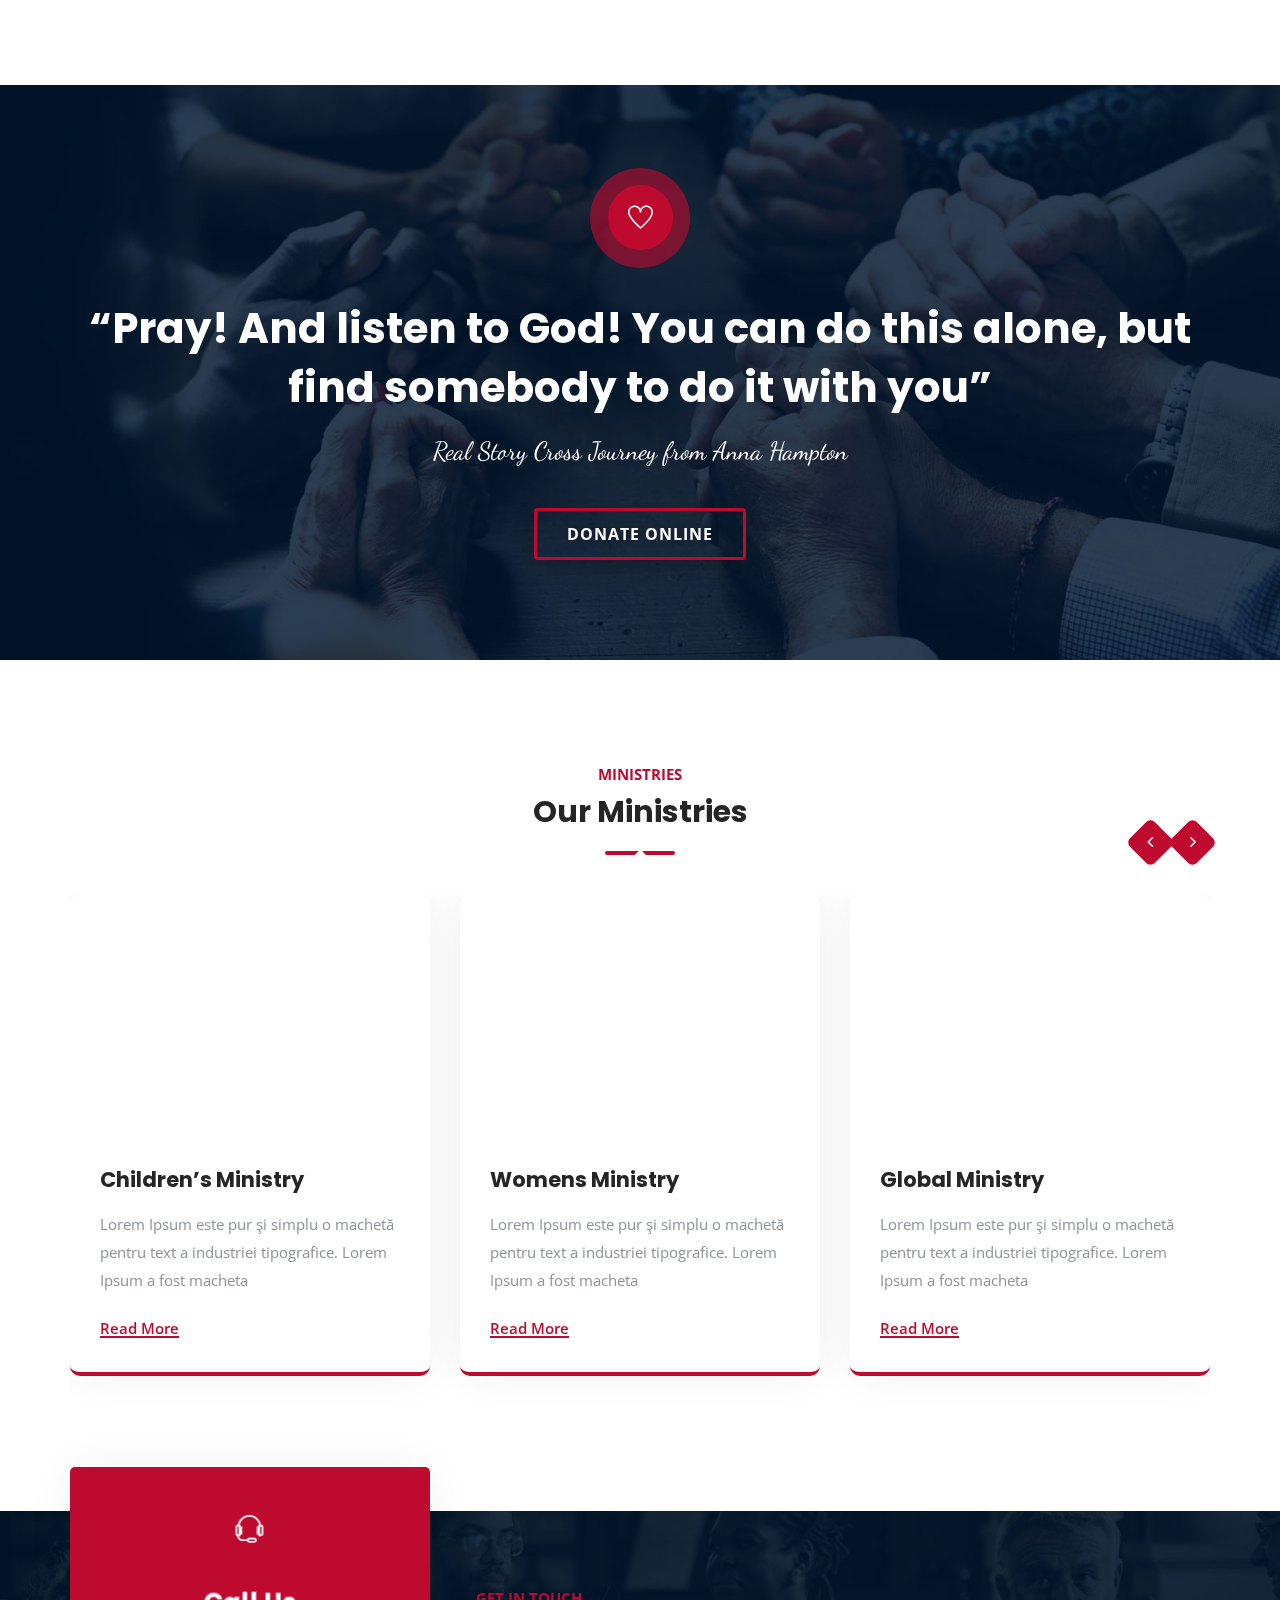
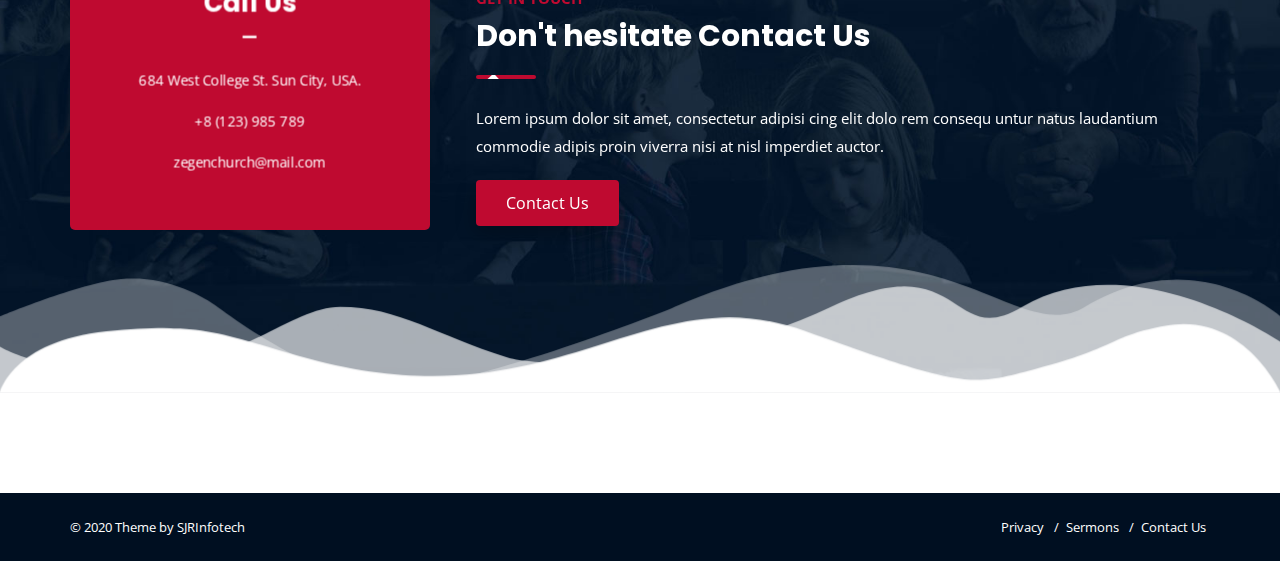
==== commit a6aeca30: "1.0" ====
--- a/index.html
+++ b/index.html
@@ -84,14 +84,16 @@
 											class="ti-menu"></i></a></div>
 							</li>
 						</ul>
-						<ul class="mobile-header-items nav pull-center">
+						<ul class="mobile-header-items nav logo-header">
 							<li class="nav-item">
 								<div class="nav-item-inner">
-									<div class="mobile-logo"><a href="index.html" title="Zegen"><noscript><img
-													class="img-responsive" src="img/mobile-logo-dark.png" alt="Zegen"
-													title="Zegen" /></noscript><img class="lazyload img-responsive"
-												src='data:image/svg+xml,%3Csvg%20xmlns=%22http://www.w3.org/2000/svg%22%20viewBox=%220%200%20210%20140%22%3E%3C/svg%3E'
-												data-src="img/mobile-logo-dark.png" alt="Zegen" title="Zegen" /></a>
+									<div class="mobile-logo">
+										<a href="index.html" title="EM">
+											<img class="img-responsive" src="img/logo.png" alt="EM"
+												title="EM" />
+											<h4> Empowering <br> <span class="text-theme"> Ministries </span>
+											</h4>
+										</a>
 									</div>
 								</div>
 							</li>
@@ -105,17 +107,7 @@
 	<div class="mobile-bar animate-from-left"> <a class="mobile-bar-toggle close" href="#"></a>
 		<div class="mobile-bar-inner">
 			<div class="container">
-				<ul class="mobile-bar-items nav flex-column mobile-bar-top">
-					<li class="nav-item">
-						<div class="nav-item-inner">
-							<div class="mobile-logo"><a href="index.html" title="Zegen"><noscript><img
-											class="img-responsive" src="img/mobile-logo-dark.png" alt="Zegen"
-											title="Zegen" /></noscript><img class="lazyload img-responsive"
-										src='data:image/svg+xml,%3Csvg%20xmlns=%22http://www.w3.org/2000/svg%22%20viewBox=%220%200%20210%20140%22%3E%3C/svg%3E'
-										data-src="img/mobile-logo-dark.png" alt="Zegen" title="Zegen" /></a></div>
-						</div>
-					</li>
-				</ul>
+				
 				<ul class="mobile-bar-items nav flex-column mobile-bar-middle">
 					<li class="nav-item">
 						<div class="nav-item-inner">
--- a/css/style1.css
+++ b/css/style1.css
@@ -67834,6 +67834,7 @@
         padding-left: 6px;
         padding-right: 6px
     }
+
 }
 
 
@@ -67850,6 +67851,7 @@
     margin: 2px 10px;
 }
 
+.mobile-logo a,
 .sticky-logo a,
 .main-logo a {
     display: flex;
@@ -67896,4 +67898,33 @@
     -webkit-animation-timing-function: ease-out;
     -webkit-animation-iteration-count: infinite;
     animation-iteration-count: infinite;
-}+}
+
+.mobile-header .mobile-header-inner ul>li img{
+    margin: 0;
+    padding: 0;
+}
+
+.mobile-logo{
+    margin: 5px 40px;
+}
+
+.mobile-logo a h4{
+    text-align: left;
+    padding-left: 20px;
+    line-height: 1.2;
+}
+
+.mobile-header-items.logo-header{
+    display: flex;
+    justify-content: center;
+}
+
+@media all and (max-width:900px) {
+
+    .nav-item a.li_live:after{
+        right: unset;
+        left:30px;
+    }
+}
+
